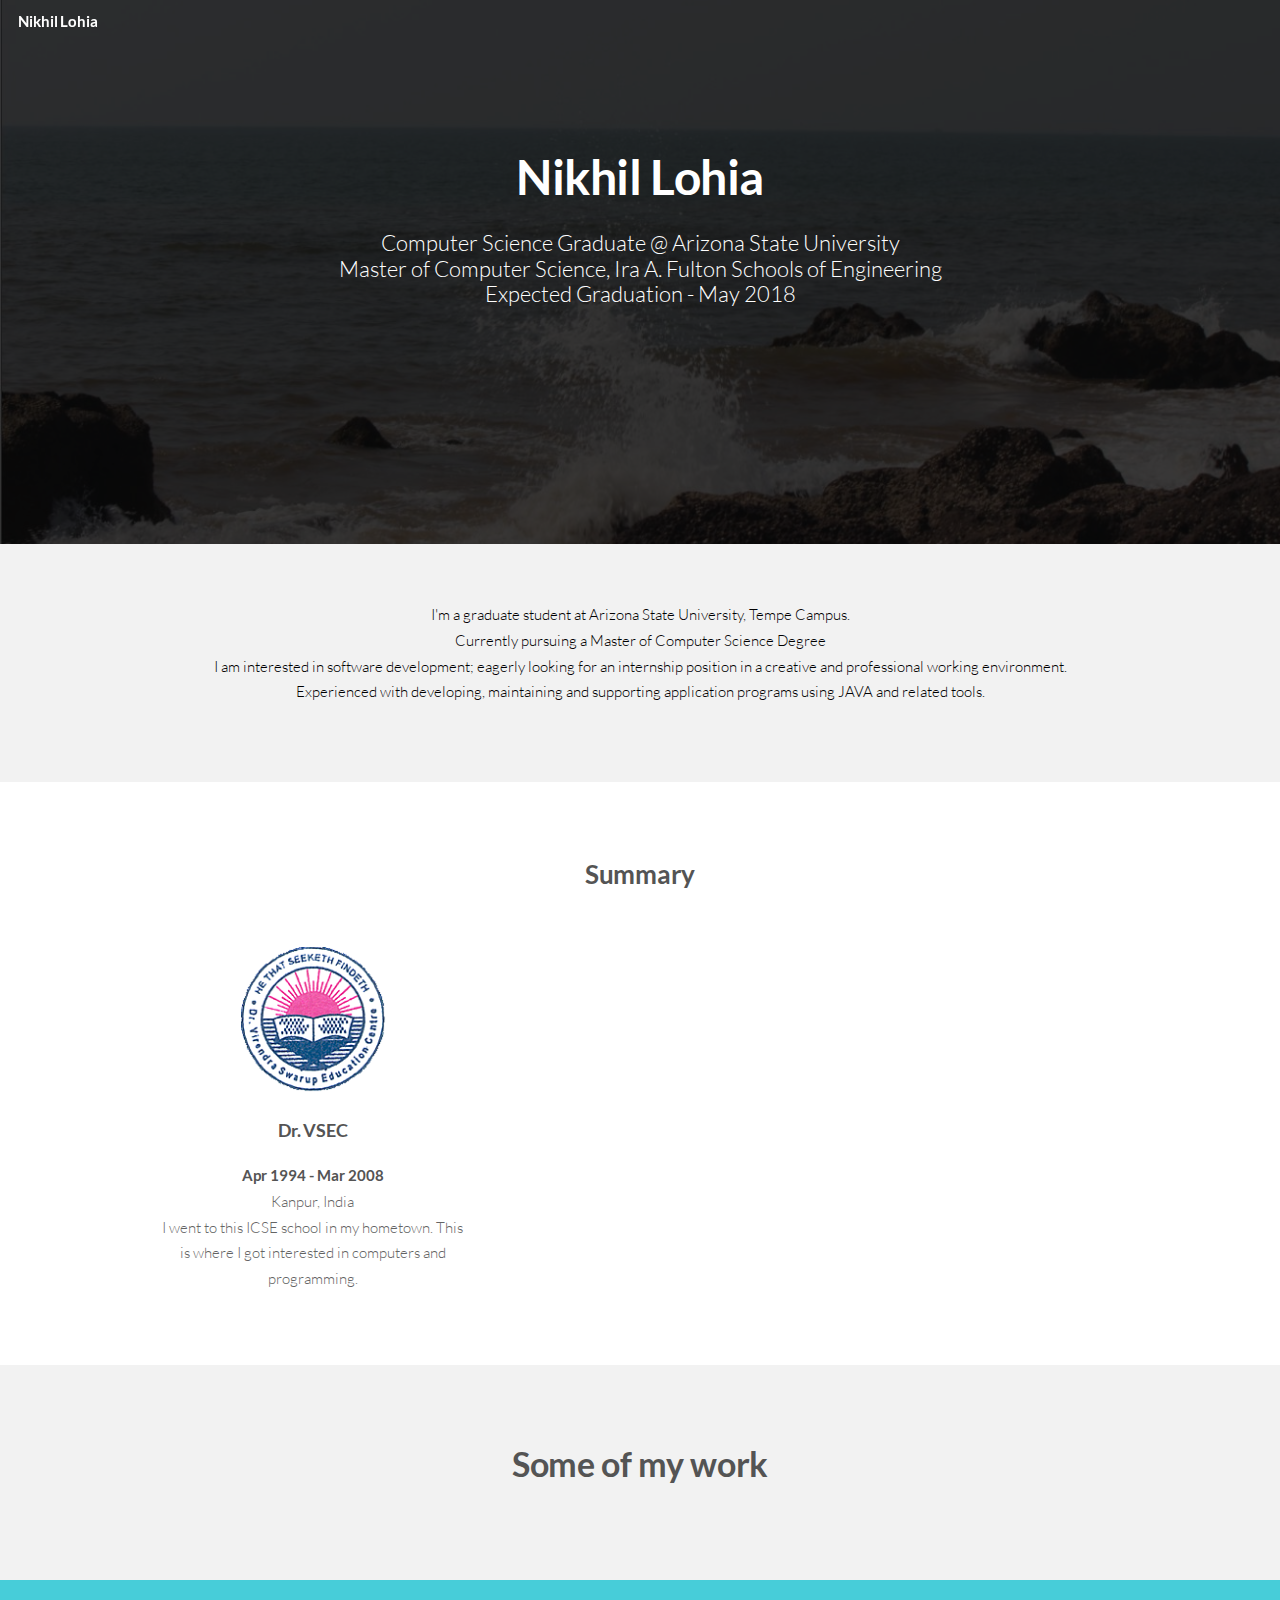
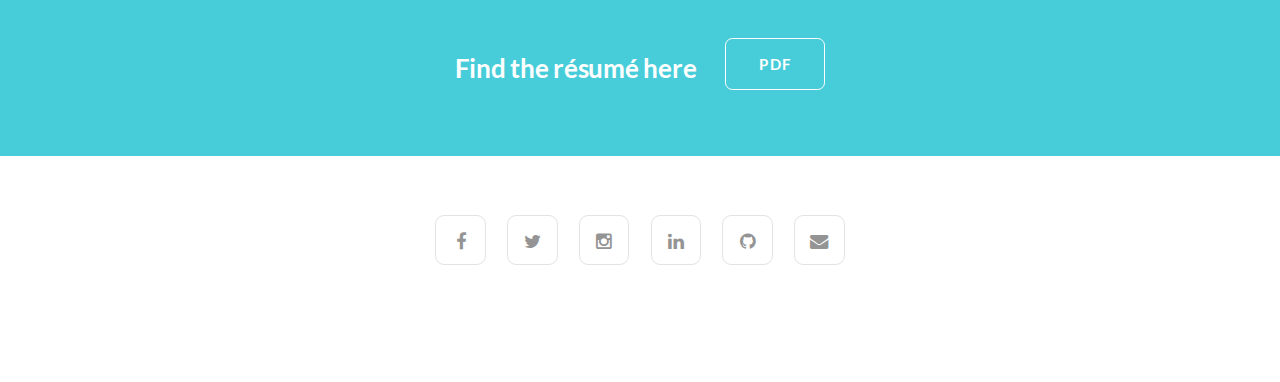
==== index.html @ b3026410 "Removed un-necessary panel and updated favicon" ====
<!DOCTYPE HTML>
<html>
	<head>
		<title>Nikhil Lohia</title>
		<link rel='shortcut icon' href='favicon.ico' type='image/x-icon'/ >
		<meta http-equiv="content-type" content="text/html; charset=utf-8" />
		<meta name="description" content="" />
		<meta name="keywords" content="" />
		<script src="js/queryloader2.min.js"> </script>
		<script type="text/javascript">
			window.addEventListener('DOMContentLoaded', function() {
				new QueryLoader2(document.querySelector("body"), {
					barColor: "#efefef",
					backgroundColor: "#111",
					percentage: true,
					barHeight: 1,
					minimumTime: 200,
					fadeOutTime: 1000
				});
			});
		</script>
		<!--[if lte IE 8]><script src="css/ie/html5shiv.js"></script><![endif]-->
		<script src="js/jquery.min.js"></script>
		<script src="js/jquery.dropotron.min.js"></script>
		<script src="js/jquery.scrollgress.min.js"></script>
		<script src="js/jquery.scrolly.min.js"></script>
		<script src="js/jquery.slidertron.min.js"></script>
		<script src="js/skel.min.js"></script>
		<script src="js/skel-layers.min.js"></script>
		<script src="js/init.js"></script>
		<noscript>
			<link rel="stylesheet" href="css/skel.css" />
			<link rel="stylesheet" href="css/style.css" />
			<link rel="stylesheet" href="css/style-xlarge.css" />
		</noscript>
		<!--[if lte IE 9]>
		<link rel="stylesheet" href="css/ie/v9.css" />
		<![endif]-->
		<!--[if lte IE 8]>
		<link rel="stylesheet" href="css/ie/v8.css" />
		<![endif]-->
	</head>
	<body class="landing">
		<!-- Header -->
		<header id="header" class="alt skel-layers-fixed">
			<h1><a href="index.html">Nikhil Lohia<span></span></a></h1>
			<nav id="nav">
			</nav>
		</header>
		<!-- Banner -->
		<section id="banner">
			<div class="inner">
				<h2>Nikhil Lohia</h2>
				<p>Computer Science Graduate @ Arizona State University<br />
					Master of Computer Science, Ira A. Fulton Schools of Engineering<br />
					Expected Graduation - May 2018
				</p>
				<br>
				<br>
			</div>
		</section>
		<!-- One -->
		<section id="one" class="wrapper style1">
			<div class="container">
				<header class="major">
					<p style="color: black">I'm a graduate student at Arizona State University, Tempe Campus. <br />
						Currently pursuing a Master of Computer Science Degree<br />
						I am interested in software development; eagerly looking for an internship position in a creative and professional working environment.<br /> Experienced with developing, maintaining and supporting application programs using JAVA and related tools.
					</p>
					<br/>
				</header>
			</div>
			</div>
		</section>
		<!-- Two -->
		<section id="two" class="wrapper style2">
			<div class="container">
				<h2 align="center">Summary</h2>
				<br />
				<div class="row uniform">
					<div class="4u 6u$(2) 12u$(3)">
						<section>
							<a href="http://vsec.in/" target="_blank">
								<img class="workimg" src="images/vsec.gif"><br/>
								<h3 align="center">Dr. VSEC</h3>
							</a>
							<p align="center">
								<b>Apr 1994 - Mar 2008</b><br>Kanpur, India<br>
								<!-- <h5 align="center">Apr '99 - Mar '13</h5> -->
								I went to this ICSE school in my hometown. This is where I got interested in computers and programming.
							</p>
						</section>
					</div>
				</div>
			</div>
		</section>

		<!-- Three -->
		<section id="three" class="wrapper style1">
			<div class="container">
				<header class="major">
					<h2>Some of my work</h2>
					<p></p>
				</header>
				<div class="row">
				</div>
			</div>
		</section>
		<!-- CTA -->
		<section id="cta" class="wrapper style3">
			<h2>Find the résumé here</h2>
			<ul class="actions">
				<li><a href="Resume.pdf" class="button big">PDF</a></li>
			</ul>
		</section>
		<!-- Footer -->
		<footer id="footer">
			<ul class="icons">
				<li><a href="https://www.facebook.com/nikhil.lohia" target="_blank" class="icon fa-facebook"><span class="label">Twitter</span></a></li>
				<li><a href="https://twitter.com/nikoo28" class="icon fa-twitter" target="_blank"><span class="label">Facebook</span></a></li>
				<li><a href="http://instagram.com/nikoo28/" target="_blank" class="icon fa-instagram"><span class="label">Instagram</span></a></li>
				<li><a href="https://www.linkedin.com/in/nikoo28" class="icon fa-linkedin" target="_blank"><span class="label">LinkedIn</span></a></li>
				<li><a href="https://github.com/nikoo28" class="icon fa-github" target="_blank"><span class="label">GitHub</span></a></li>
				<li><a href="mailto:nikhil.lohia@asu.edu" class="icon fa-envelope" target="_blank"><span class="label">E-mail</span></a></li>
			</ul>
		</footer>
	</body>
</html>
---- css/skel.css ----
/* Resets (http://meyerweb.com/eric/tools/css/reset/ | v2.0 | 20110126 | License: none (public domain)) */

	html,body,div,span,applet,object,iframe,h1,h2,h3,h4,h5,h6,p,blockquote,pre,a,abbr,acronym,address,big,cite,code,del,dfn,em,img,ins,kbd,q,s,samp,small,strike,strong,sub,sup,tt,var,b,u,i,center,dl,dt,dd,ol,ul,li,fieldset,form,label,legend,table,caption,tbody,tfoot,thead,tr,th,td,article,aside,canvas,details,embed,figure,figcaption,footer,header,hgroup,menu,nav,output,ruby,section,summary,time,mark,audio,video{margin:0;padding:0;border:0;font-size:100%;font:inherit;vertical-align:baseline;}article,aside,details,figcaption,figure,footer,header,hgroup,menu,nav,section{display:block;}body{line-height:1;}ol,ul{list-style:none;}blockquote,q{quotes:none;}blockquote:before,blockquote:after,q:before,q:after{content:'';content:none;}table{border-collapse:collapse;border-spacing:0;}body{-webkit-text-size-adjust:none}

/* Box Model */

	*, *:before, *:after {
		-moz-box-sizing: border-box;
		-webkit-box-sizing: border-box;
		box-sizing: border-box;
	}

/* Container */

	.container {
		margin-left: auto;
		margin-right: auto;
		
		/* width: (containers) */
		width: 1200px;
	}

	/* Modifiers */

		/* 125% */
			.container.\31 25\25 {
				width: 100%;
				
				/* max-width: (containers * 1.25) */
				max-width: 1500px;

				/* min-width: (containers) */
				min-width: 1200px;
			}

		/* 75% */
			.container.\37 5\25 {
				
				/* width: (containers * 0.75) */
				width: 900px;

			}

		/* 50% */
			.container.\35 0\25 {
				
				/* width: (containers * 0.50) */
				width: 600px;

			}

		/* 25% */
			.container.\32 5\25 {
				
				/* width: (containers * 0.25) */
				width: 300px;

			}

/* Grid */

	.row {
		border-bottom: solid 1px transparent;
	}

	.row > * {
		float: left;
	}
	
	.row:after, .row:before {
		content: '';
		display: block;
		clear: both;
		height: 0;
	}
	
	.row.uniform > * > :first-child {
		margin-top: 0;
	}
	
	.row.uniform > * > :last-child {
		margin-bottom: 0;
	}

	/* Gutters */

		/* Normal */
		
			.row > * {
				/* padding: (gutters.horizontal) 0 0 (gutters.vertical) */
				padding: 0 0 0 2em;
			}

			.row {
				/* margin: -(gutters.horizontal) 0 -1px -(gutters.vertical) */
				margin: 0 0 -1px -2em;
			}
			
			.row.uniform > * {
				/* padding: (gutters.vertical) 0 0 (gutters.vertical) */
				padding: 2em 0 0 2em;
			}

			.row.uniform {
				/* margin: -(gutters.vertical) 0 -1px -(gutters.vertical) */
				margin: -2em 0 -1px -2em;
			}
			
		/* 200% */
		
			.row.\32 00\25 > * {
				/* padding: (gutters.horizontal) 0 0 (gutters.vertical) */
				padding: 0 0 0 4em;
			}

			.row.\32 00\25 {
				/* margin: -(gutters.horizontal) 0 -1px -(gutters.vertical) */
				margin: 0 0 -1px -4em;
			}

			.row.uniform.\32 00\25 > * {
				/* padding: (gutters.vertical) 0 0 (gutters.vertical) */
				padding: 4em 0 0 4em;
			}

			.row.uniform.\32 00\25 {
				/* margin: -(gutters.vertical) 0 -1px -(gutters.vertical) */
				margin: -4em 0 -1px -4em;
			}

		/* 150% */
		
			.row.\31 50\25 > * {
				/* padding: (gutters.horizontal) 0 0 (gutters.vertical) */
				padding: 0 0 0 1.5em;
			}

			.row.\31 50\25 {
				/* margin: -(gutters.horizontal) 0 -1px -(gutters.vertical) */
				margin: 0 0 -1px -1.5em;
			}

			.row.uniform.\31 50\25 > * {
				/* padding: (gutters.vertical) 0 0 (gutters.vertical) */
				padding: 1.5em 0 0 1.5em;
			}

			.row.uniform.\31 50\25 {
				/* margin: -(gutters.vertical) 0 -1px -(gutters.vertical) */
				margin: -1.5em 0 -1px -1.5em;
			}

		/* 50% */
		
			.row.\35 0\25 > * {
				/* padding: (gutters.horizontal) 0 0 (gutters.vertical) */
				padding: 0 0 0 1em;
			}

			.row.\35 0\25 {
				/* margin: -(gutters.horizontal) 0 -1px -(gutters.vertical) */
				margin: 0 0 -1px -1em;
			}

			.row.uniform.\35 0\25 > * {
				/* padding: (gutters.vertical) 0 0 (gutters.vertical) */
				padding: 1em 0 0 1em;
			}

			.row.uniform.\35 0\25 {
				/* margin: -(gutters.vertical) 0 -1px -(gutters.vertical) */
				margin: -1em 0 -1px -1em;
			}

		/* 25% */
		
			.row.\32 5\25 > * {
				/* padding: (gutters.horizontal) 0 0 (gutters.vertical) */
				padding: 0 0 0 0.5em;
			}

			.row.\32 5\25 {
				/* margin: -(gutters.horizontal) 0 -1px -(gutters.vertical) */
				margin: 0 0 -1px -0.5em;
			}

			.row.uniform.\32 5\25 > * {
				/* padding: (gutters.vertical) 0 0 (gutters.vertical) */
				padding: 0.5em 0 0 0.5em;
			}

			.row.uniform.\32 5\25 {
				/* margin: -(gutters.vertical) 0 -1px -(gutters.vertical) */
				margin: -0.5em 0 -1px -0.5em;
			}

		/* 0% */
		
			.row.\30 \25 > * {
				padding: 0;
			}

			.row.\30 \25 {
				margin: 0 0 -1px 0;
			}

	/* Cells */

		.\31 2u, .\31 2u\24, .\31 2u\28 1\29, .\31 2u\24\28 1\29 { width: 100%; clear: none; }
		.\31 1u, .\31 1u\24, .\31 1u\28 1\29, .\31 1u\24\28 1\29 { width: 91.6666666667%; clear: none; }
		.\31 0u, .\31 0u\24, .\31 0u\28 1\29, .\31 0u\24\28 1\29 { width: 83.3333333333%; clear: none; }
		.\39 u, .\39 u\24, .\39 u\28 1\29, .\39 u\24\28 1\29 { width: 75%; clear: none; }
		.\38 u, .\38 u\24, .\38 u\28 1\29, .\38 u\24\28 1\29 { width: 66.6666666667%; clear: none; }
		.\37 u, .\37 u\24, .\37 u\28 1\29, .\37 u\24\28 1\29 { width: 58.3333333333%; clear: none; }
		.\36 u, .\36 u\24, .\36 u\28 1\29, .\36 u\24\28 1\29 { width: 50%; clear: none; }
		.\35 u, .\35 u\24, .\35 u\28 1\29, .\35 u\24\28 1\29 { width: 41.6666666667%; clear: none; }
		.\34 u, .\34 u\24, .\34 u\28 1\29, .\34 u\24\28 1\29 { width: 33.3333333333%; clear: none; }
		.\33 u, .\33 u\24, .\33 u\28 1\29, .\33 u\24\28 1\29 { width: 25%; clear: none; }
		.\32 u, .\32 u\24, .\32 u\28 1\29, .\32 u\24\28 1\29 { width: 16.6666666667%; clear: none; }
		.\31 u, .\31 u\24, .\31 u\28 1\29, .\31 u\24\28 1\29 { width: 8.3333333333%; clear: none; }

		.\31 2u\24 + *, .\31 2u\24\28 1\29 + *,
		.\31 1u\24 + *, .\31 1u\24\28 1\29 + *,
		.\31 0u\24 + *, .\31 0u\24\28 1\29 + *,
		.\39 u\24 + *, .\39 u\24\28 1\29 + *,
		.\38 u\24 + *, .\38 u\24\28 1\29 + *,
		.\37 u\24 + *, .\37 u\24\28 1\29 + *,
		.\36 u\24 + *, .\36 u\24\28 1\29 + *,
		.\35 u\24 + *, .\35 u\24\28 1\29 + *,
		.\34 u\24 + *, .\34 u\24\28 1\29 + *,
		.\33 u\24 + *, .\33 u\24\28 1\29 + *,
		.\32 u\24 + *, .\32 u\24\28 1\29 + *,
		.\31 u\24  + *,  .\31 u\24\28 1\29 + * {
			clear: left;
		}
			
		.\-11u { margin-left: 91.6666666667% }
		.\-10u { margin-left: 83.3333333333% }
		.\-9u { margin-left: 75% }
		.\-8u { margin-left: 66.6666666667% }
		.\-7u { margin-left: 58.3333333333% }
		.\-6u { margin-left: 50% }
		.\-5u { margin-left: 41.6666666667% }
		.\-4u { margin-left: 33.3333333333% }
		.\-3u { margin-left: 25% }
		.\-2u { margin-left: 16.6666666667% }
		.\-1u { margin-left: 8.3333333333% }
---- css/style.css ----
@import url(font-awesome.min.css);
@import url(css.css);

/*
	Drift by Pixelarity
	pixelarity.com @pixelarity
	License: pixelarity.com/license
*/
	.workimg
	{
		height: 10em;
		width: 10em;
		float: top;
		text-align:center;
    	display:block;
    	margin-left: auto;
    	margin-right: auto;

	}
/* Basic */

	body {
		background: #fff;
	}

		body.is-loading * {
			-moz-animation: none !important;
			-webkit-animation: none !important;
			-o-animation: none !important;
			-ms-animation: none !important;
			animation: none !important;
			-moz-transition: none !important;
			-webkit-transition: none !important;
			-o-transition: none !important;
			-ms-transition: none !important;
			transition: none !important;
		}

	body, input, select, textarea {
		color: #646464;
		font-family: "Lato", Helvetica, sans-serif;
		font-size: 15pt;
		font-weight: 300;
		line-height: 1.75em;
	}

	a {
		-moz-transition: color 0.2s ease-in-out, border-color 0.2s ease-in-out;
		-webkit-transition: color 0.2s ease-in-out, border-color 0.2s ease-in-out;
		-o-transition: color 0.2s ease-in-out, border-color 0.2s ease-in-out;
		-ms-transition: color 0.2s ease-in-out, border-color 0.2s ease-in-out;
		transition: color 0.2s ease-in-out, border-color 0.2s ease-in-out;
		color: #47cdd9;
		text-decoration: none;
		border-bottom: dotted 1px;
	}

		a:hover {
			text-decoration: none;
			color: #47cdd9 !important;
			border-bottom-color: transparent;
		}

	strong, b {
		color: #545454;
		font-weight: 700;
	}

	em, i {
		font-style: italic;
	}

	p {
		margin: 0 0 2em 0;
	}

	h1, h2, h3, h4, h5, h6 {
		color: #545454;
		font-weight: 700;
		line-height: 1em;
		margin: 0 0 1em 0;
		letter-spacing: -0.01em;
	}

		h1 a, h2 a, h3 a, h4 a, h5 a, h6 a {
			color: inherit;
			text-decoration: none;
		}

	h2 {
		font-size: 1.75em;
		line-height: 1.5em;
	}

	h3 {
		font-size: 1.25em;
		line-height: 1.5em;
	}

	h4 {
		font-size: 1.1em;
		line-height: 1.5em;
	}

	h5 {
		font-size: 0.9em;
		line-height: 1.5em;
	}

	h6 {
		font-size: 0.7em;
		line-height: 1.5em;
	}

	sub {
		font-size: 0.8em;
		position: relative;
		top: 0.5em;
	}

	sup {
		font-size: 0.8em;
		position: relative;
		top: -0.5em;
	}

	hr {
		border: 0;
		border-bottom: solid 1px rgba(144, 144, 144, 0.25);
		margin: 2em 0;
	}

		hr.major {
			margin: 3em 0;
		}

	blockquote {
		border-left: solid 4px rgba(144, 144, 144, 0.25);
		font-style: italic;
		margin: 0 0 2em 0;
		padding: 0.5em 0 0.5em 2em;
	}

	code {
		background: rgba(144, 144, 144, 0.075);
		border-radius: 0.5em;
		border: solid 1px rgba(144, 144, 144, 0.25);
		font-family: "Courier New", monospace;
		font-size: 0.9em;
		margin: 0 0.25em;
		padding: 0.25em 0.65em;
	}

	pre {
		-webkit-overflow-scrolling: touch;
		font-family: "Courier New", monospace;
		font-size: 0.9em;
		margin: 0 0 2em 0;
	}

		pre code {
			display: block;
			line-height: 1.75em;
			padding: 1em 1.5em;
			overflow-x: auto;
		}

	.align-left {
		text-align: left;
	}

	.align-center {
		text-align: center;
	}

	.align-right {
		text-align: right;
	}

/* Section/Article */

	section.special, article.special {
		text-align: center;
	}

	header p {
		color: #949494;
		position: relative;
		margin: 0 0 1.5em 0;
	}

	header h2 + p {
		font-size: 1.25em;
		margin-top: -1em;
		line-height: 1.75em;
	}

	header h3 + p {
		font-size: 1.1em;
		margin-top: -0.85em;
		line-height: 1.5em;
	}

	header h4 + p,
	header h5 + p,
	header h6 + p {
		font-size: 0.9em;
		margin-top: -0.75em;
		line-height: 1.5em;
	}

	header.major {
		text-align: center;
	}

		header.major h2 {
			font-size: 2.35em;
		}

		header.major p {
			margin: -1em 0 3.5em 0;
		}

/* Form */

	form {
		margin: 0 0 2em 0;
	}

	label {
		color: #545454;
		display: block;
		font-size: 0.9em;
		font-weight: 700;
		margin: 0 0 1em 0;
	}

	input[type="text"],
	input[type="password"],
	input[type="email"],
	select,
	textarea {
		-moz-appearance: none;
		-webkit-appearance: none;
		-o-appearance: none;
		-ms-appearance: none;
		appearance: none;
		background: rgba(144, 144, 144, 0.075);
		border-radius: 0.5em;
		border: none;
		border: solid 1px rgba(144, 144, 144, 0.25);
		color: inherit;
		display: block;
		outline: 0;
		padding: 0 1em;
		text-decoration: none;
		width: 100%;
	}

		input[type="text"]:invalid,
		input[type="password"]:invalid,
		input[type="email"]:invalid,
		select:invalid,
		textarea:invalid {
			box-shadow: none;
		}

		input[type="text"]:focus,
		input[type="password"]:focus,
		input[type="email"]:focus,
		select:focus,
		textarea:focus {
			border-color: #47cdd9;
			box-shadow: 0 0 0 1px #47cdd9;
		}

	.select-wrapper {
		text-decoration: none;
		display: block;
		position: relative;
	}

		.select-wrapper:before {
			-moz-osx-font-smoothing: grayscale;
			-webkit-font-smoothing: antialiased;
			font-family: FontAwesome;
			font-style: normal;
			font-weight: normal;
			text-transform: none !important;
		}

		.select-wrapper:before {
			content: '\f078';
			color: rgba(144, 144, 144, 0.25);
			display: block;
			height: 2.75em;
			line-height: 2.75em;
			pointer-events: none;
			position: absolute;
			right: 0;
			text-align: center;
			top: 0;
			width: 2.75em;
		}

		.select-wrapper select::-ms-expand {
			display: none;
		}

	input[type="text"],
	input[type="password"],
	input[type="email"],
	select {
		height: 2.75em;
	}

	textarea {
		padding: 0.75em 1em;
	}

	input[type="checkbox"],
	input[type="radio"] {
		-moz-appearance: none;
		-webkit-appearance: none;
		-o-appearance: none;
		-ms-appearance: none;
		appearance: none;
		display: block;
		float: left;
		margin-right: -2em;
		opacity: 0;
		width: 1em;
		z-index: -1;
	}

		input[type="checkbox"] + label,
		input[type="radio"] + label {
			text-decoration: none;
			color: #646464;
			cursor: pointer;
			display: inline-block;
			font-size: 1em;
			font-weight: 300;
			padding-left: 2.4em;
			padding-right: 0.75em;
			position: relative;
		}

			input[type="checkbox"] + label:before,
			input[type="radio"] + label:before {
				-moz-osx-font-smoothing: grayscale;
				-webkit-font-smoothing: antialiased;
				font-family: FontAwesome;
				font-style: normal;
				font-weight: normal;
				text-transform: none !important;
			}

			input[type="checkbox"] + label:before,
			input[type="radio"] + label:before {
				background: rgba(144, 144, 144, 0.075);
				border-radius: 0.5em;
				border: solid 1px rgba(144, 144, 144, 0.25);
				content: '';
				display: inline-block;
				height: 1.65em;
				left: 0;
				line-height: 1.58125em;
				position: absolute;
				text-align: center;
				top: 0;
				width: 1.65em;
			}

		input[type="checkbox"]:checked + label:before,
		input[type="radio"]:checked + label:before {
			background: #494d53;
			border-color: #494d53;
			color: #ffffff;
			content: '\f00c';
		}

		input[type="checkbox"]:focus + label:before,
		input[type="radio"]:focus + label:before {
			border-color: #47cdd9;
			box-shadow: 0 0 0 1px #47cdd9;
		}

	input[type="checkbox"] + label:before {
		border-radius: 0.5em;
	}

	input[type="radio"] + label:before {
		border-radius: 100%;
	}

	::-webkit-input-placeholder {
		color: #949494 !important;
		opacity: 1.0;
	}

	:-moz-placeholder {
		color: #949494 !important;
		opacity: 1.0;
	}

	::-moz-placeholder {
		color: #949494 !important;
		opacity: 1.0;
	}

	:-ms-input-placeholder {
		color: #949494 !important;
		opacity: 1.0;
	}

	.formerize-placeholder {
		color: #949494 !important;
		opacity: 1.0;
	}

/* Box */

	.box {
		border-radius: 0.5em;
		border: solid 1px rgba(144, 144, 144, 0.25);
		margin-bottom: 2em;
		padding: 2em;
	}

		.box > :last-child,
		.box > :last-child > :last-child,
		.box > :last-child > :last-child > :last-child {
			margin-bottom: 0;
		}

		.box.alt {
			border: 0;
			border-radius: 0;
			padding: 0;
		}

		.box.post {
			margin-left: auto;
			margin-right: auto;
			text-align: center;
		}

			.box.post .image:first-child {
				border-bottom-left-radius: 0;
				border-bottom-right-radius: 0;
				margin: -2em 0 2em -2em;
				width: calc(100% + 4em);
			}

				.box.post .image:first-child img {
					border-bottom-left-radius: 0;
					border-bottom-right-radius: 0;
				}

/* Icon */

	.icon {
		text-decoration: none;
		border-bottom: none;
		position: relative;
	}

		.icon:before {
			-moz-osx-font-smoothing: grayscale;
			-webkit-font-smoothing: antialiased;
			font-family: FontAwesome;
			font-style: normal;
			font-weight: normal;
			text-transform: none !important;
		}

		.icon > .label {
			display: none;
		}

/* Image */

	.image {
		border-radius: 0.5em;
		border: 0;
		display: inline-block;
		position: relative;
	}

		.image img {
			position: relative;
			border-radius: 0.5em;
			display: block;
		}

		.image.left {
			float: left;
			padding: 0 1.5em 1em 0;
			top: 0.25em;
		}

		.image.right {
			float: right;
			padding: 0 0 1em 1.5em;
			top: 0.25em;
		}

		.image.left, .image.right {
			max-width: 40%;
		}

			.image.left img, .image.right img {
				width: 100%;
			}

		.image.fit {
			display: block;
			margin: 0 0 2em 0;
			width: 100%;
		}

			.image.fit img {
				display: block;
				width: 100%;
				height: 10em;
			}

/* List */

	ol {
		list-style: decimal;
		margin: 0 0 2em 0;
		padding-left: 1.25em;
	}

		ol li {
			padding-left: 0.25em;
		}

	ul {
		list-style: disc;
		margin: 0 0 2em 0;
		padding-left: 1em;
	}

		ul li {
			padding-left: 0.5em;
		}

		ul.alt {
			list-style: none;
			padding-left: 0;
		}

			ul.alt li {
				border-top: solid 1px rgba(144, 144, 144, 0.25);
				padding: 0.5em 0;
			}

				ul.alt li:first-child {
					border-top: 0;
					padding-top: 0;
				}

		ul.icons {
			cursor: default;
			list-style: none;
			padding-left: 0;
		}

			ul.icons li {
				display: inline-block;
				padding: 0 1.25em 0 0;
			}

				ul.icons li:last-child {
					padding-right: 0 !important;
				}

				ul.icons li .icon {
					border-radius: 0.5em;
					border: solid 1px rgba(144, 144, 144, 0.25);
					color: #949494 !important;
					display: inline-block;
					font-size: 1.25em;
					height: 2.75em;
					line-height: 2.75em;
					text-align: center;
					width: 2.75em;
				}

				ul.icons li a.icon {
					-moz-transition: background-color 0.2s ease-in-out, color 0.2s ease-in-out;
					-webkit-transition: background-color 0.2s ease-in-out, color 0.2s ease-in-out;
					-o-transition: background-color 0.2s ease-in-out, color 0.2s ease-in-out;
					-ms-transition: background-color 0.2s ease-in-out, color 0.2s ease-in-out;
					transition: background-color 0.2s ease-in-out, color 0.2s ease-in-out;
				}

					ul.icons li a.icon:hover {
						background-color: rgba(144, 144, 144, 0.075);
					}

					ul.icons li a.icon:active {
						background-color: rgba(144, 144, 144, 0.2);
					}

		ul.actions {
			cursor: default;
			list-style: none;
			padding-left: 0;
		}

			ul.actions li {
				display: inline-block;
				padding: 0 1em 0 0;
				vertical-align: middle;
			}

				ul.actions li:last-child {
					padding-right: 0;
				}

			ul.actions.small li {
				padding: 0 0.5em 0 0;
			}

			ul.actions.vertical li {
				display: block;
				padding: 1em 0 0 0;
			}

				ul.actions.vertical li:first-child {
					padding-top: 0;
				}

				ul.actions.vertical li > * {
					margin-bottom: 0;
				}

			ul.actions.vertical.small li {
				padding: 0.5em 0 0 0;
			}

				ul.actions.vertical.small li:first-child {
					padding-top: 0;
				}

			ul.actions.fit {
				display: table;
				margin-left: -1em;
				padding: 0;
				table-layout: fixed;
				width: calc(100% + 1em);
			}

				ul.actions.fit li {
					display: table-cell;
					padding: 0 0 0 1em;
				}

					ul.actions.fit li > * {
						margin-bottom: 0;
					}

				ul.actions.fit.small {
					margin-left: -0.5em;
					width: calc(100% + 0.5em);
				}

					ul.actions.fit.small li {
						padding: 0 0 0 0.5em;
					}

		ul.menu {
			line-height: 1em;
			list-style: none;
			padding: 0;
		}

			ul.menu li {
				border-left: solid 1px rgba(144, 144, 144, 0.25);
				display: inline-block;
				margin-left: 1em;
				padding-left: 1em;
			}

				ul.menu li:first-child {
					border-left: 0;
					margin-left: 0;
					padding-left: 0;
				}

	dl {
		margin: 0 0 2em 0;
	}

/* Table */

	.table-wrapper {
		-webkit-overflow-scrolling: touch;
		overflow-x: auto;
	}

	table {
		margin: 0 0 2em 0;
		width: 100%;
	}

		table tbody tr {
			border: solid 1px rgba(144, 144, 144, 0.25);
			border-left: 0;
			border-right: 0;
		}

			table tbody tr:nth-child(2n + 1) {
				background-color: rgba(144, 144, 144, 0.075);
			}

		table td {
			padding: 0.75em 0.75em;
		}

		table th {
			color: #545454;
			font-size: 0.9em;
			font-weight: 700;
			padding: 0 0.75em 0.75em 0.75em;
			text-align: left;
		}

		table thead {
			border-bottom: solid 2px rgba(144, 144, 144, 0.25);
		}

		table tfoot {
			border-top: solid 2px rgba(144, 144, 144, 0.25);
		}

		table.alt {
			border-collapse: separate;
		}

			table.alt tbody tr td {
				border: solid 1px rgba(144, 144, 144, 0.25);
				border-left-width: 0;
				border-top-width: 0;
			}

				table.alt tbody tr td:first-child {
					border-left-width: 1px;
				}

			table.alt tbody tr:first-child td {
				border-top-width: 1px;
			}

			table.alt thead {
				border-bottom: 0;
			}

			table.alt tfoot {
				border-top: 0;
			}

/* Button */

	input[type="submit"],
	input[type="reset"],
	input[type="button"],
	.button {
		-moz-appearance: none;
		-webkit-appearance: none;
		-o-appearance: none;
		-ms-appearance: none;
		appearance: none;
		-moz-transition: background-color 0.2s ease-in-out, color 0.2s ease-in-out;
		-webkit-transition: background-color 0.2s ease-in-out, color 0.2s ease-in-out;
		-o-transition: background-color 0.2s ease-in-out, color 0.2s ease-in-out;
		-ms-transition: background-color 0.2s ease-in-out, color 0.2s ease-in-out;
		transition: background-color 0.2s ease-in-out, color 0.2s ease-in-out;
		background-color: transparent;
		border-radius: 0.5em;
		border: solid 1px rgba(144, 144, 144, 0.25) !important;
		color: #545454 !important;
		cursor: pointer;
		display: inline-block;
		font-size: 0.8em;
		font-weight: 700;
		height: 3.5em;
		letter-spacing: 0.1em;
		line-height: 3.5em;
		overflow: hidden;
		padding: 0 2em;
		text-align: center;
		text-decoration: none;
		text-overflow: ellipsis;
		text-transform: uppercase;
		white-space: nowrap;
	}

		input[type="submit"]:hover,
		input[type="reset"]:hover,
		input[type="button"]:hover,
		.button:hover {
			background-color: rgba(144, 144, 144, 0.075);
			color: #545454 !important;
		}

		input[type="submit"]:active,
		input[type="reset"]:active,
		input[type="button"]:active,
		.button:active {
			background-color: rgba(144, 144, 144, 0.2);
		}

		input[type="submit"].icon,
		input[type="reset"].icon,
		input[type="button"].icon,
		.button.icon {
			padding-left: 1.35em;
		}

			input[type="submit"].icon:before,
			input[type="reset"].icon:before,
			input[type="button"].icon:before,
			.button.icon:before {
				margin-right: 0.5em;
			}

		input[type="submit"].fit,
		input[type="reset"].fit,
		input[type="button"].fit,
		.button.fit {
			display: block;
			margin: 0 0 1em 0;
			width: 100%;
		}

		input[type="submit"].small,
		input[type="reset"].small,
		input[type="button"].small,
		.button.small {
			font-size: 0.8em;
		}

		input[type="submit"].big,
		input[type="reset"].big,
		input[type="button"].big,
		.button.big {
			font-size: 1em;
			height: 3.5em;
			line-height: 3.5em;
			padding: 0 2.25em;
		}

		input[type="submit"].special,
		input[type="reset"].special,
		input[type="button"].special,
		.button.special {
			background-color: #47cdd9;
			color: #ffffff !important;
		}

			input[type="submit"].special:hover,
			input[type="reset"].special:hover,
			input[type="button"].special:hover,
			.button.special:hover {
				background-color: #5cd3dd;
			}

			input[type="submit"].special:active,
			input[type="reset"].special:active,
			input[type="button"].special:active,
			.button.special:active {
				background-color: #32c7d5;
			}

		input[type="submit"].disabled, input[type="submit"]:disabled,
		input[type="reset"].disabled,
		input[type="reset"]:disabled,
		input[type="button"].disabled,
		input[type="button"]:disabled,
		.button.disabled,
		.button:disabled {
			background-color: #646464 !important;
			box-shadow: inset 0 -0.15em 0 0 rgba(0, 0, 0, 0.15);
			color: #fff !important;
			cursor: default;
			opacity: 0.25;
		}

/* Feature */

	.feature {
		text-decoration: none;
		padding-left: 6.5em;
		position: relative;
		text-align: left;
	}

		.feature:before {
			-moz-osx-font-smoothing: grayscale;
			-webkit-font-smoothing: antialiased;
			font-family: FontAwesome;
			font-style: normal;
			font-weight: normal;
			text-transform: none !important;
		}

		.feature:before {
			border-radius: 0.5em;
			border: solid 1px rgba(144, 144, 144, 0.25);
			color: #47cdd9;
			display: inline-block;
			font-size: 2.25em;
			height: 2em;
			left: 0;
			line-height: 2em;
			position: absolute;
			text-align: center;
			top: 0;
			width: 2em;
		}

		.feature h3 {
			margin: 0 0 0.7em 0;
		}

/* Slider */

	.slider {
		position: relative;
	}

		.slider .viewer {
			position: relative;
			border-radius: 0.5em;
			border: solid 1.5em #fff;
			height: 20em;
			margin: 0 auto;
			overflow: hidden;
			width: 80%;
		}

		.slider .slide img {
			border-radius: 0.375em;
			display: block;
			width: 100%;
		}

		.slider .nav-next,
		.slider .nav-previous {
			text-decoration: none;
			background: #fff;
			border-radius: 100%;
			color: #ddd;
			cursor: pointer;
			display: block;
			font-size: 3em;
			height: 1.25em;
			line-height: 1.15em;
			margin-top: -0.5em;
			position: absolute;
			text-align: center;
			top: 50%;
			width: 1.25em;
		}

			.slider .nav-next:before,
			.slider .nav-previous:before {
				-moz-osx-font-smoothing: grayscale;
				-webkit-font-smoothing: antialiased;
				font-family: FontAwesome;
				font-style: normal;
				font-weight: normal;
				text-transform: none !important;
			}

			.slider .nav-next:before,
			.slider .nav-previous:before {
				position: relative;
			}

		.slider .nav-next {
			right: 0;
		}

			.slider .nav-next:before {
				content: '\f105';
				right: -0.05em;
			}

		.slider .nav-previous {
			left: 0;
		}

			.slider .nav-previous:before {
				content: '\f104';
				left: -0.05em;
			}

/* Wrapper */

	.wrapper {
		padding: 5em 0 3em 0;
	}

		.wrapper.style1 {
			background: #f2f2f2;
		}

			.wrapper.style1 .box {
				background: #ffffff;
				border: 0;
			}

		.wrapper.style2 {
			background: #ffffff;
		}

		.wrapper.style3 {
			background: #47cdd9;
			color: #d1f2f5;
		}

			.wrapper.style3 h1, .wrapper.style3 h2, .wrapper.style3 h3, .wrapper.style3 h4, .wrapper.style3 h5, .wrapper.style3 h6 {
				color: #ffffff;
			}

			.wrapper.style3 header p {
				color: #b5ebef;
			}

			.wrapper.style3 .button {
				border-color: white !important;
				color: #ffffff !important;
			}

				.wrapper.style3 .button:hover {
					background-color: rgba(255, 255, 255, 0.075);
				}

				.wrapper.style3 .button:active {
					background-color: rgba(255, 255, 255, 0.2);
				}

/* Header */

	#skel-layers-wrapper {
		padding-top: 3em;
	}

	body.landing #skel-layers-wrapper {
		padding-top: 0;
	}
	@-moz-keyframes reveal-header { 0% { top: -5em; } 100% { top: 0; } }
	@-webkit-keyframes reveal-header { 0% { top: -5em; } 100% { top: 0; } }
	@-o-keyframes reveal-header { 0% { top: -5em; } 100% { top: 0; } }
	@-ms-keyframes reveal-header { 0% { top: -5em; } 100% { top: 0; } }
	@keyframes reveal-header { 0% { top: -5em; } 100% { top: 0; } }

	#header {
		background-color: #fff;
		box-shadow: 0 1px 2px 0 rgba(0, 0, 0, 0.05);
		color: inherit;
		cursor: default;
		height: 3em;
		left: 0;
		line-height: 3em;
		position: fixed;
		top: 0;
		width: 100%;
		z-index: 10000;
	}

		#header.reveal {
			-moz-animation: reveal-header 0.5s;
			-webkit-animation: reveal-header 0.5s;
			-o-animation: reveal-header 0.5s;
			-ms-animation: reveal-header 0.5s;
			animation: reveal-header 0.5s;
		}

		#header.alt {
			-moz-animation: none;
			-webkit-animation: none;
			-o-animation: none;
			-ms-animation: none;
			animation: none;
			background-color: transparent;
			box-shadow: none;
			color: #fff;
		}

		#header h1 {
			color: inherit;
			font-size: 1em;
			height: inherit;
			left: 1.25em;
			line-height: inherit;
			margin: 0;
			padding: 0;
			position: absolute;
			top: 0;
		}

			#header h1 span {
				font-weight: 300;
			}

			#header h1 a {
				border: 0;
			}

		#header nav {
			height: inherit;
			line-height: inherit;
			position: absolute;
			right: 1.5em;
			top: 0;
			vertical-align: middle;
		}

			#header nav > ul {
				list-style: none;
				margin: 0;
				padding-left: 0;
			}

				#header nav > ul > li {
					border-radius: 0.5em;
					display: inline-block;
					margin-left: 2em;
					padding-left: 0;
				}

					#header nav > ul > li a {
						border: 0;
						color: inherit;
						display: inline-block;
						text-decoration: none;
					}

						#header nav > ul > li a.icon:before {
							margin-right: 0.5em;
						}

					#header nav > ul > li:first-child {
						margin-left: 0;
					}

					#header nav > ul > li .button {
						height: 2.25em;
						line-height: 2.25em;
						margin-bottom: 0;
						padding: 0 1em;
						position: relative;
						top: -0.075em;
						vertical-align: middle;
					}

					#header nav > ul > li > ul {
						display: none;
					}

		#header .container {
			position: relative;
		}

			#header .container h1 {
				left: 0;
			}

			#header .container nav {
				right: 0;
			}

	.dropotron {
		background: #fff;
		border-radius: 0.5em;
		box-shadow: 0 0 3px 1px rgba(0, 0, 0, 0.05);
		list-style: none;
		margin-top: -0.75em;
		min-width: 10em;
		padding: 0.75em 0;
	}

		.dropotron li {
			padding: 0;
		}

			.dropotron li a {
				-moz-transition: none !important;
				-webkit-transition: none !important;
				-o-transition: none !important;
				-ms-transition: none !important;
				transition: none !important;
				border: 0;
				box-shadow: inset 0 1px 0 0 rgba(144, 144, 144, 0.2);
				color: inherit;
				display: block;
				line-height: 2.25em;
				padding: 0 1em;
			}

			.dropotron li:first-child > a {
				box-shadow: none;
			}

			.dropotron li.active > a, .dropotron li:hover > a {
				background: #47cdd9;
				color: #ffffff !important;
			}

		.dropotron.level-0 {
			font-size: 0.9em;
			margin-top: 1em;
		}

			.dropotron.level-0:before {
				-moz-transform: rotate(45deg);
				-webkit-transform: rotate(45deg);
				-o-transform: rotate(45deg);
				-ms-transform: rotate(45deg);
				transform: rotate(45deg);
				background: #fff;
				content: '';
				display: block;
				height: 0.75em;
				position: absolute;
				right: 1.5em;
				top: -0.375em;
				width: 0.75em;
				box-shadow: inset 1px 1px 0 0 rgba(0, 0, 0, 0.075);
				box-shadow: -1px -1px 2px 0 rgba(0, 0, 0, 0.05);
			}

/* Banner */

	#banner {
		background-attachment: scroll,						fixed;
		background-color: #494d53;
		background-image: url("images/overlay.png"), url("../images/banner.jpg");
		background-position: top left,					center center;
		background-repeat: repeat,						no-repeat;
		background-size: auto,						cover;
		color: white;
		padding: 16em 0;
		position: relative;
		text-align: center;
	}

		#banner:after {
			-moz-transition: opacity 2s ease-in-out;
			-webkit-transition: opacity 2s ease-in-out;
			-o-transition: opacity 2s ease-in-out;
			-ms-transition: opacity 2s ease-in-out;
			transition: opacity 2s ease-in-out;
			background: black;
			content: '';
			height: 100%;
			left: 0;
			opacity: 0.7;
			position: absolute;
			top: 0;
			width: 100%;
			z-index: 1;
		}

		#banner :last-child {
			margin-bottom: 0;
		}

		#banner h1, #banner h2, #banner h3, #banner h4, #banner h5, #banner h6 {
			color: #ffffff;
		}

		#banner .inner {
			position: relative;
			z-index: 2;
		}

		#banner .button {
			border-color: white !important;
			color: #ffffff !important;
		}

			#banner .button:hover {
				background-color: rgba(255, 255, 255, 0.075);
			}

			#banner .button:active {
				background-color: rgba(255, 255, 255, 0.2);
			}

		#banner h2 {
			font-size: 3.25em;
			line-height: 1.25em;
			margin: 0 0 0.5em 0;
			padding: 0;
		}

		#banner p {
			font-size: 1.5em;
			margin-bottom: 1.75em;
		}

	body.is-loading #banner:after {
		opacity: 1.0;
	}

/* One */

	#one {
		padding-bottom: 0;
	}

		#one .slider .viewer {
			border-bottom-left-radius: 0;
			border-bottom-right-radius: 0;
			border-bottom: 0;
		}

		#one .slider .slide img {
			border-bottom-left-radius: 0;
			border-bottom-right-radius: 0;
		}

/* Main */

	#main > .container {
		position: relative;
		background: #ffffff;
		border-radius: 0.5em;
		margin-bottom: 2em;
		padding: 3em;
	}

		#main > .container > :last-child,
		#main > .container > :last-child > :last-child,
		#main > .container > :last-child > :last-child > :last-child {
			margin-bottom: 0;
		}

/* CTA */

	#cta {
		padding: 4em 0;
		text-align: center;
		vertical-align: middle;
	}

		#cta h2 {
			display: inline-block;
			margin: 0 1em 0 0;
			vertical-align: middle;
		}

		#cta .actions {
			display: inline-block;
			margin: 0;
		}

/* Footer */

	#footer {
		color: #949494;
		padding: 4em 0;
		text-align: center;
	}

		#footer .icons {
			margin: 0 0 4em 0;
		}

		#footer .menu a {
			color: inherit;
		}

		#footer .copyright {
			font-size: 0.8em;
		}
---- css/style-xlarge.css ----
/*
	Drift by Pixelarity
	pixelarity.com @pixelarity
	License: pixelarity.com/license
*/

/* Basic */

	body, input, select, textarea {
		font-size: 12pt;
	}

/* Banner */

	#banner {
		padding: 12em 0;
	}
---- css/ie/v9.css ----
/*
	Drift by Pixelarity
	pixelarity.com @pixelarity
	License: pixelarity.com/license
*/

/* Banner */

	#banner:after {
		display: none;
	}
---- css/ie/v8.css ----
/*
	Drift by Pixelarity
	pixelarity.com @pixelarity
	License: pixelarity.com/license
*/

/* Border Fix */

	.image,
	.image > img,
	.box,
	.slider .viewer,
	.slider .nav-next,
	.slider .nav-previous,
	#main > .container {
		-ms-behavior: url("css/ie/PIE.htc");
	}

	code,
	table td,
	ul.icons li .icon,
	.feature:before,
	input[type="submit"],
	input[type="reset"],
	input[type="button"],
	.button,
	input[type="text"],
	input[type="password"],
	input[type="email"],
	select,
	textarea {
		border: solid 1px #ccc;
	}

/* Box */

	.box {
		position: relative;
	}

		.box.post .image:first-child {
			margin: 0 0 2em;
			width: 100%;
		}

/* Header */

	#header {
		border-bottom: solid 1px #ccc;
	}

		#header.alt {
			border-bottom: 0;
		}

	.dropotron {
		border: solid 1px #ccc;
	}

		.dropotron.level-0 {
			margin-top: -4px;
			border-top: 0;
		}

			.dropotron.level-0:before {
				display: none;
			}

/* Banner */

	#banner {
		background-image: url("../../images/banner.jpg");
		background-repeat: no-repeat;
		background-size: cover;
		-ms-behavior: url("css/ie/backgroundsize.min.htc");
	}
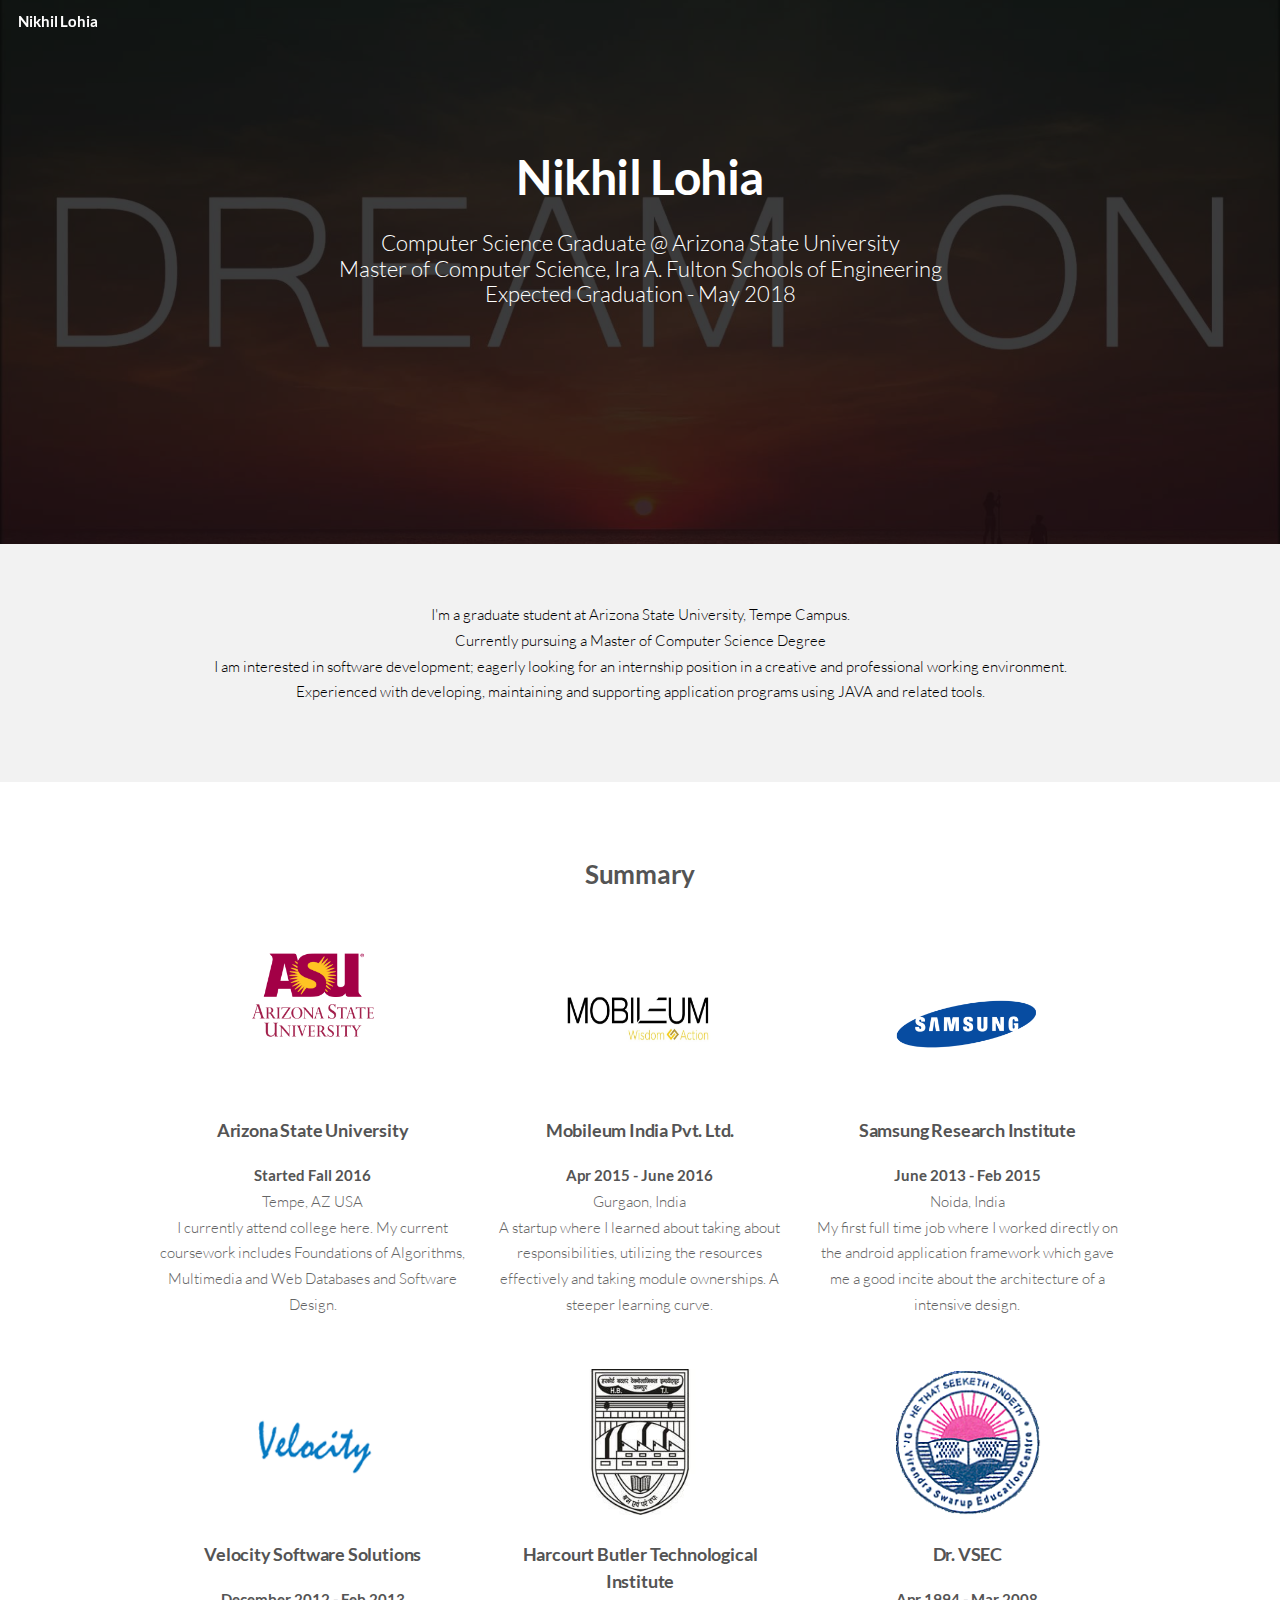
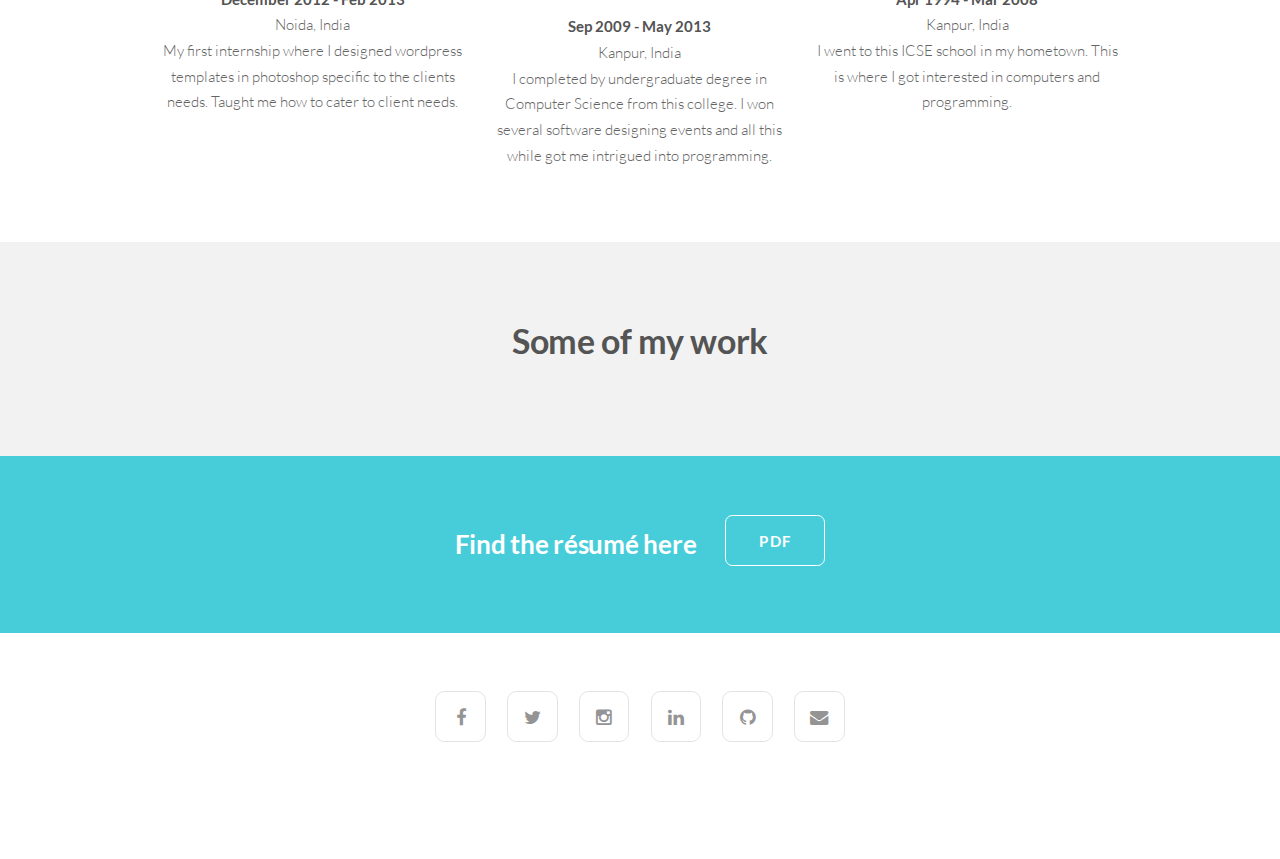
==== commit 8675c35b: "Added related work information" ====
--- a/index.html
+++ b/index.html
@@ -80,13 +80,72 @@
 				<div class="row uniform">
 					<div class="4u 6u$(2) 12u$(3)">
 						<section>
+							<a href="http://www.asu.edu/" target="_blank">
+								<img class="workimg" src="images/asu.png"><br/>
+								<h3 align="center">Arizona State University</h3>
+							</a>
+							<p align="center">
+								<b>Started Fall 2016</b><br>Tempe, AZ USA<br>
+								I currently attend college here. My current coursework includes Foundations of Algorithms, Multimedia and Web Databases and Software Design.
+							</p>
+						</section>
+					</div>
+					<div class="4u 6u$(2) 12u$(3)">
+						<section>
+							<a href="http://www.mobileum.com/" target="_blank">
+								<img class="workimg" src="images/mobileum.jpg"><br/>
+								<h3 align="center">Mobileum India Pvt. Ltd.</h3>
+							</a>
+							<p align="center">
+								<b>Apr 2015 - June 2016</b><br>Gurgaon, India<br>
+								A startup where I learned about taking about responsibilities, utilizing the resources effectively and taking module ownerships. A steeper learning curve.
+							</p>
+						</section>
+					</div>
+					<div class="4u 6u$(2) 12u$(3)">
+						<section>
+							<a href="http://www.samsung.com/" target="_blank">
+								<img class="workimg" src="images/samsung.png"><br/>
+								<h3 align="center">Samsung Research Institute</h3>
+							</a>
+							<p align="center">
+								<b>June 2013 - Feb 2015</b><br>Noida, India<br>
+								My first full time job where I worked directly on the android application framework which gave me a good incite about the architecture of a intensive design.
+							</p>
+						</section>
+					</div>
+					<div class="4u 6u$(2) 12u$(3)">
+						<section>
+							<a href="http://www.velsof.com/" target="_blank">
+								<img class="workimg" src="images/velsof.png"><br/>
+								<h3 align="center">Velocity Software Solutions</h3>
+							</a>
+							<p align="center">
+								<b>December 2012 - Feb 2013</b><br>Noida, India<br>
+								My first internship where I designed wordpress templates in photoshop specific to the clients needs. Taught me how to cater to client needs.
+							</p>
+						</section>
+					</div>
+					<div class="4u 6u$(2) 12u$(3)">
+						<section>
+							<a href="http://www.hbti.ac.in/" target="_blank">
+								<img class="workimg" src="images/hbti.jpg"><br/>
+								<h3 align="center">Harcourt Butler Technological Institute</h3>
+							</a>
+							<p align="center">
+								<b>Sep 2009 - May 2013</b><br>Kanpur, India<br>
+								I completed by undergraduate degree in Computer Science from this college. I won several software designing events and all this while got me intrigued into programming.
+							</p>
+						</section>
+					</div>
+					<div class="4u 6u$(2) 12u$(3)">
+						<section>
 							<a href="http://vsec.in/" target="_blank">
 								<img class="workimg" src="images/vsec.gif"><br/>
 								<h3 align="center">Dr. VSEC</h3>
 							</a>
 							<p align="center">
 								<b>Apr 1994 - Mar 2008</b><br>Kanpur, India<br>
-								<!-- <h5 align="center">Apr '99 - Mar '13</h5> -->
 								I went to this ICSE school in my hometown. This is where I got interested in computers and programming.
 							</p>
 						</section>
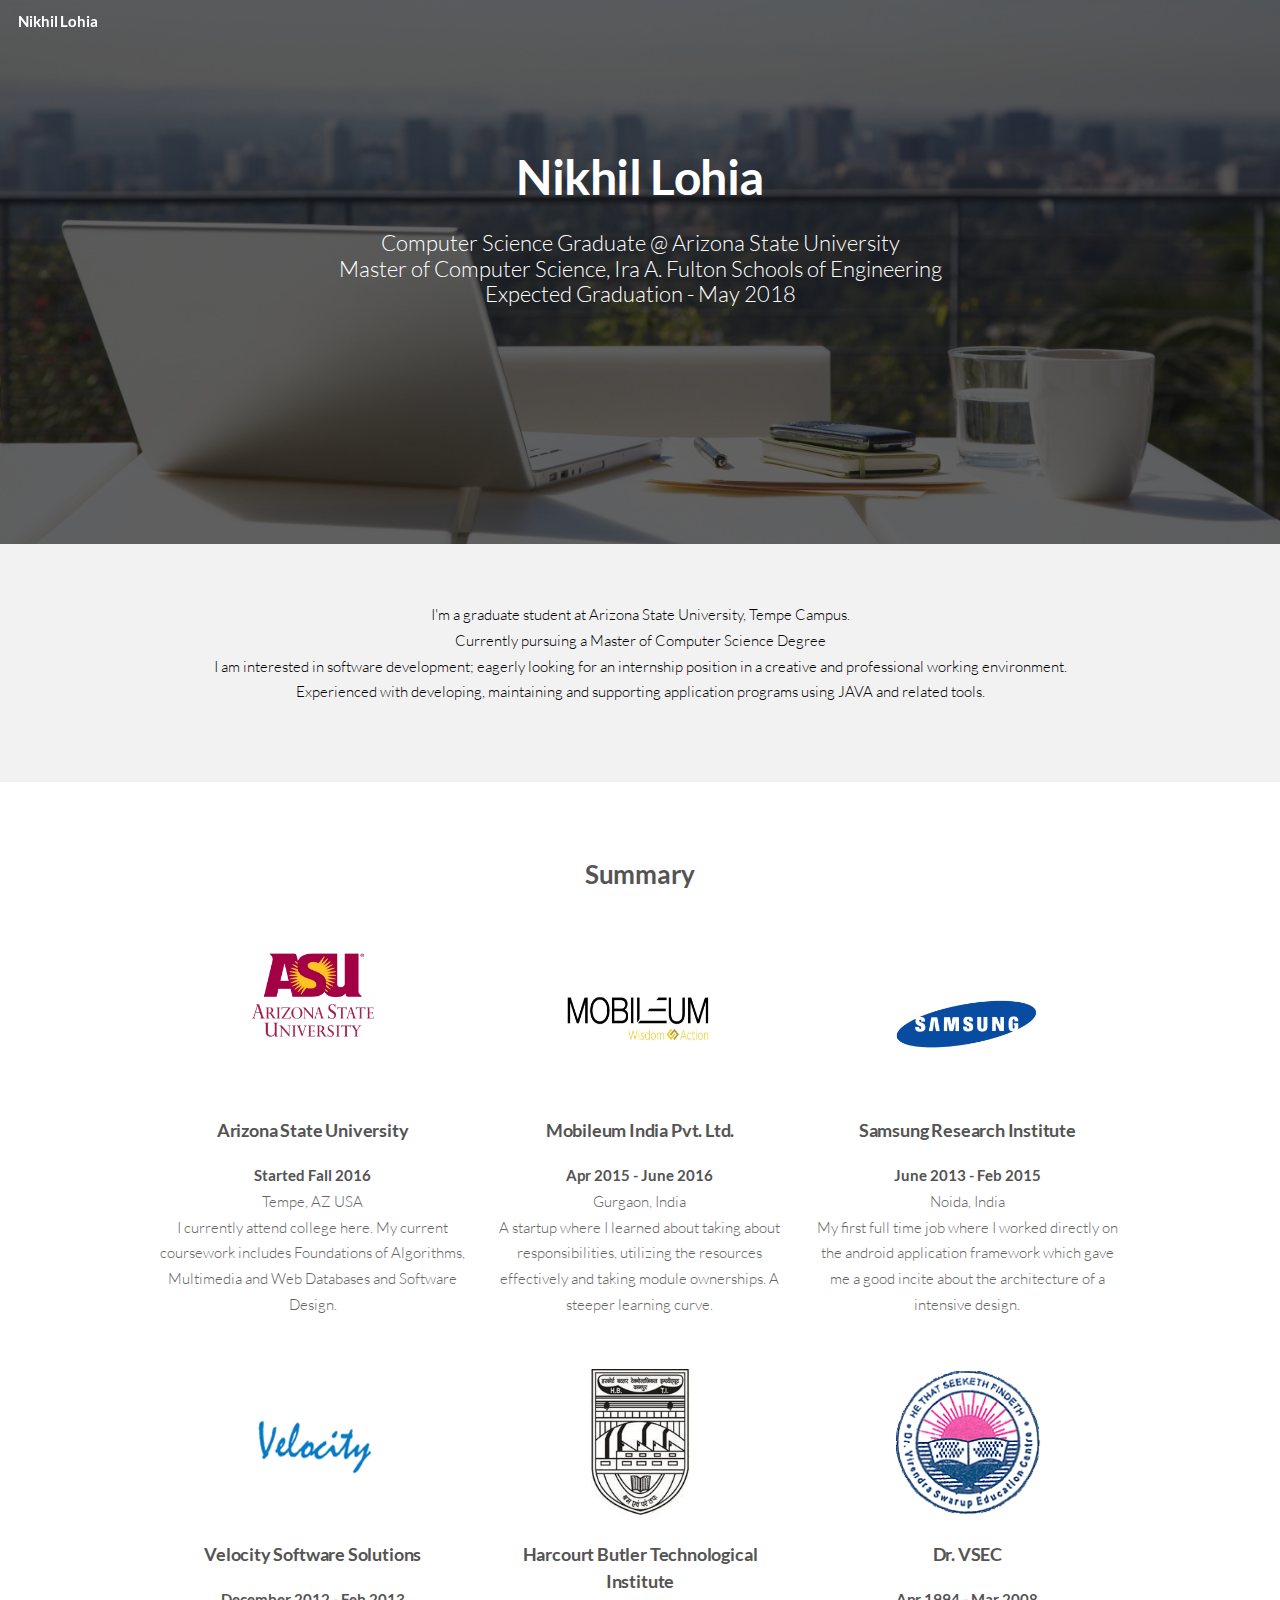
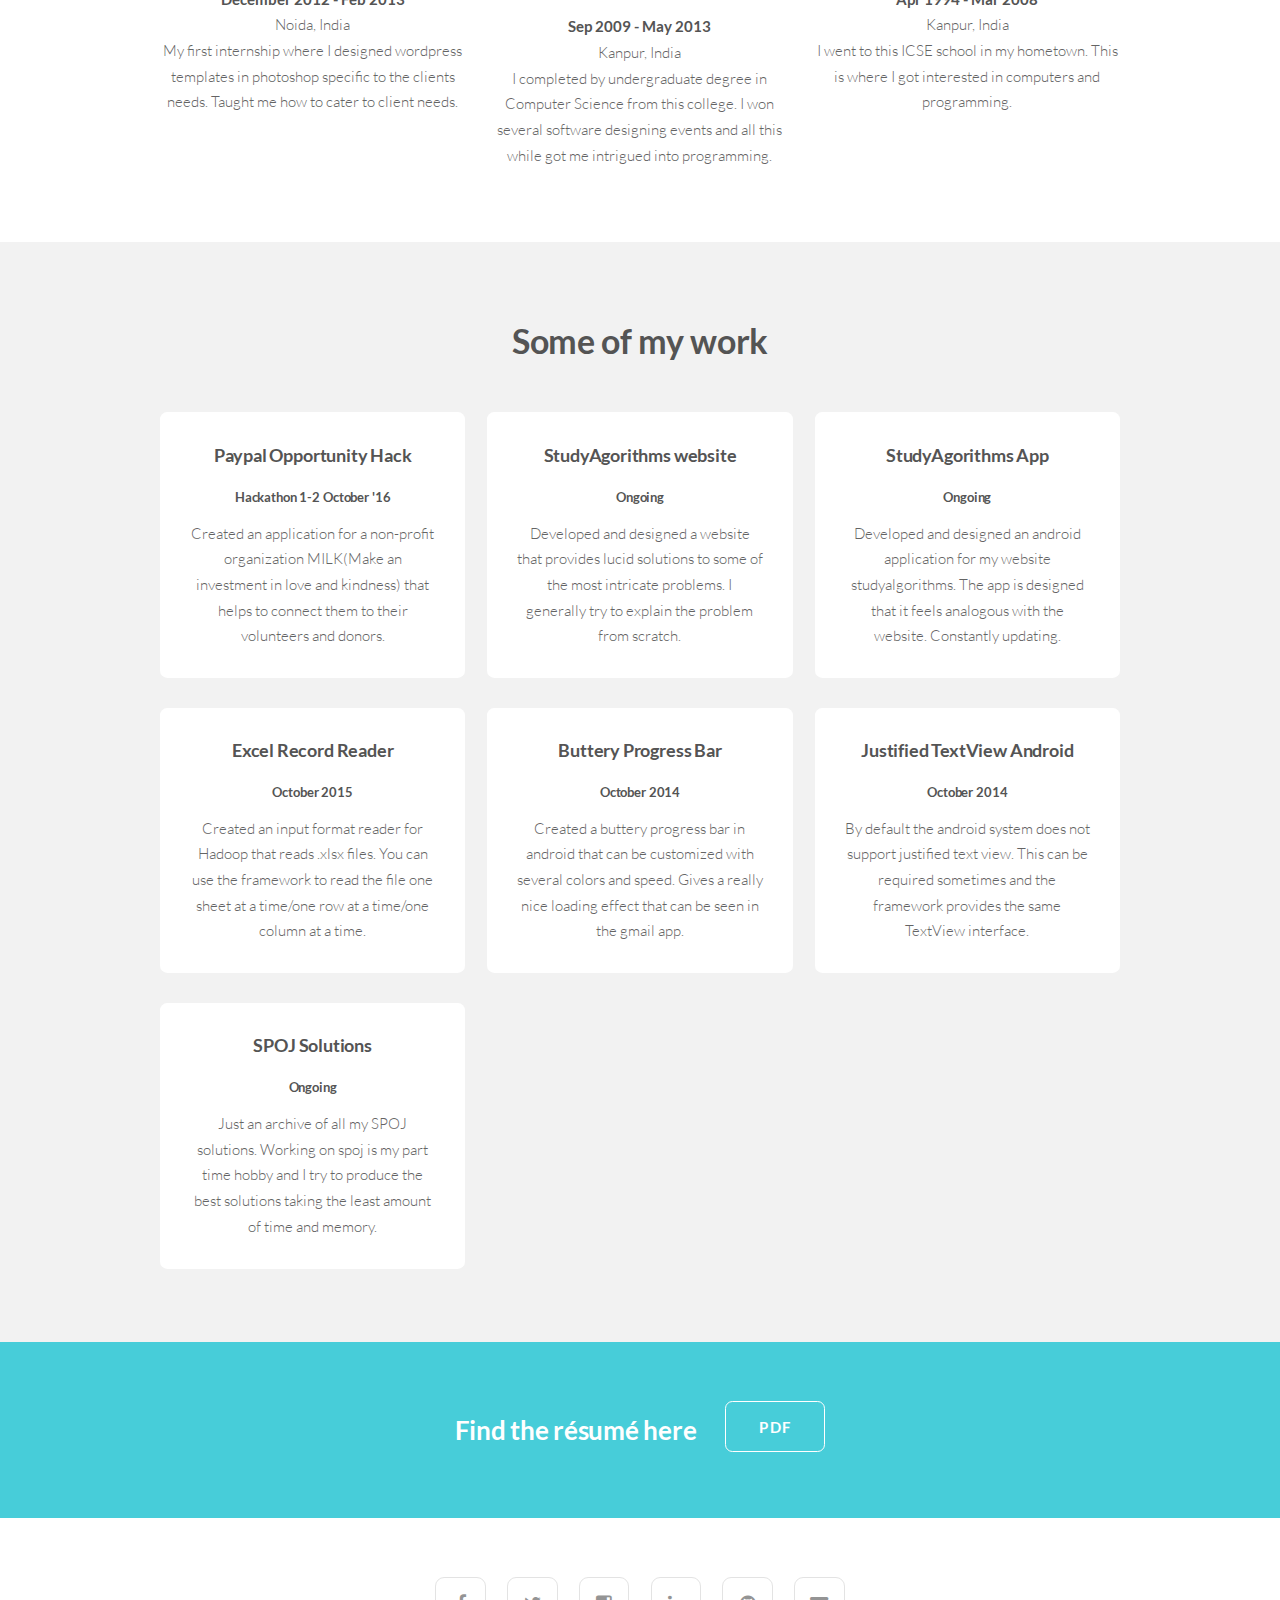
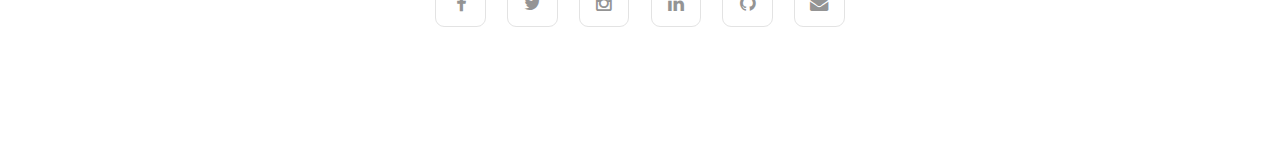
==== commit ee10e248: "Added the section of my completed work" ====
--- a/index.html
+++ b/index.html
@@ -162,6 +162,69 @@
 					<p></p>
 				</header>
 				<div class="row">
+					<div class="4u 6u(2) 12u(3)">
+						<article class="box post">
+							<a href="https://github.com/Opportunity-Hack-2016-AZ/Team14" target="_blank">
+								<h3>Paypal Opportunity Hack</h3>
+							</a>
+							<h5>Hackathon 1-2 October '16</h5>
+							<p>Created an application for a non-profit organization MILK(Make an investment in love and kindness) that helps to connect them to their volunteers and donors.</p>
+						</article>
+					</div>
+					<div class="4u 6u(2) 12u(3)">
+						<article class="box post">
+							<a href="https://www.studyalgorithms.com" target="_blank">
+								<h3>StudyAgorithms website</h3>
+							</a>
+							<h5>Ongoing</h5>
+							<p>Developed and designed a website that provides lucid solutions to some of the most intricate problems. I generally try to explain the problem from scratch.</p>
+						</article>
+					</div>
+					<div class="4u 6u(2) 12u(3)">
+						<article class="box post">
+							<a href="https://play.google.com/store/apps/details?id=com.nikoo28.studyalgorithms" target="_blank">
+								<h3>StudyAgorithms App</h3>
+							</a>
+							<h5>Ongoing</h5>
+							<p>Developed and designed an android application for my website studyalgorithms. The app is designed that it feels analogous with the website. Constantly updating.</p>
+						</article>
+					</div>
+					<div class="4u 6u(2) 12u(3)">
+						<article class="box post">
+							<a href="https://github.com/nikoo28/ExcelRecordReader" target="_blank">
+								<h3>Excel Record Reader</h3>
+							</a>
+							<h5>October 2015</h5>
+							<p>Created an input format reader for Hadoop that reads .xlsx files. You can use the framework to read the file one sheet at a time/one row at a time/one column at a time.</p>
+						</article>
+					</div>
+					<div class="4u 6u(2) 12u(3)">
+						<article class="box post">
+							<a href="https://github.com/nikoo28/buttery-progress-bar-android" target="_blank">
+								<h3>Buttery Progress Bar</h3>
+							</a>
+							<h5>October 2014</h5>
+							<p>Created a buttery progress bar in android that can be customized with several colors and speed. Gives a really nice loading effect that can be seen in the gmail app.</p>
+						</article>
+					</div>
+					<div class="4u 6u(2) 12u(3)">
+						<article class="box post">
+							<a href="https://github.com/nikoo28/justify-textview-android" target="_blank">
+								<h3>Justified TextView Android</h3>
+							</a>
+							<h5>October 2014</h5>
+							<p>By default the android system does not support justified text view. This can be required sometimes and the framework provides the same TextView interface.</p>
+						</article>
+					</div>
+					<div class="4u 6u(2) 12u(3)">
+						<article class="box post">
+							<a href="https://github.com/nikoo28/nikoo28-spoj-solutions" target="_blank">
+								<h3>SPOJ Solutions</h3>
+							</a>
+							<h5>Ongoing</h5>
+							<p>Just an archive of all my SPOJ solutions. Working on spoj is my part time hobby and I try to produce the best solutions taking the least amount of time and memory.</p>
+						</article>
+					</div>
 				</div>
 			</div>
 		</section>
--- a/css/style.css
+++ b/css/style.css
@@ -1253,16 +1253,16 @@
 	}
 
 		#banner:after {
-			-moz-transition: opacity 2s ease-in-out;
-			-webkit-transition: opacity 2s ease-in-out;
-			-o-transition: opacity 2s ease-in-out;
-			-ms-transition: opacity 2s ease-in-out;
-			transition: opacity 2s ease-in-out;
+			-moz-transition: opacity 3s ease-in-out;
+			-webkit-transition: opacity 3s ease-in-out;
+			-o-transition: opacity 3s ease-in-out;
+			-ms-transition: opacity 3s ease-in-out;
+			transition: opacity 3s ease-in-out;
 			background: black;
 			content: '';
 			height: 100%;
 			left: 0;
-			opacity: 0.7;
+			opacity: 0.5;
 			position: absolute;
 			top: 0;
 			width: 100%;
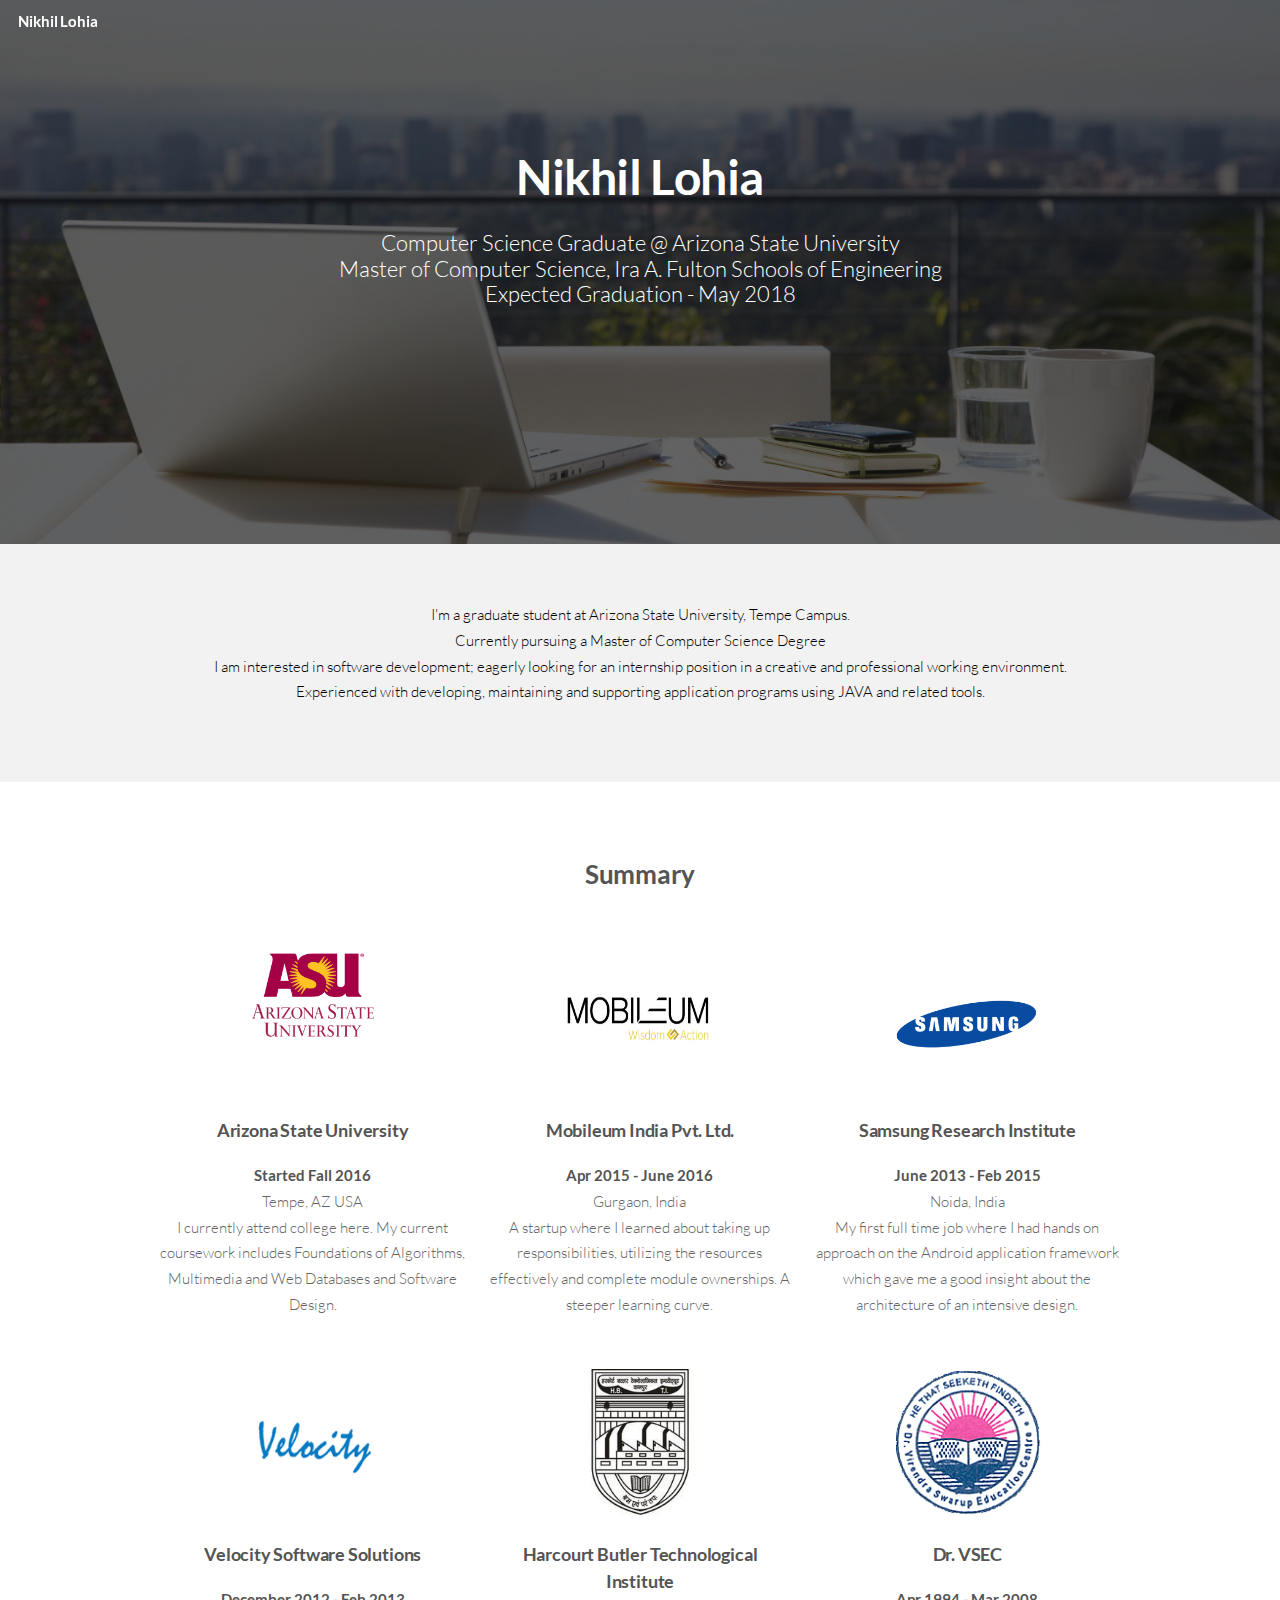
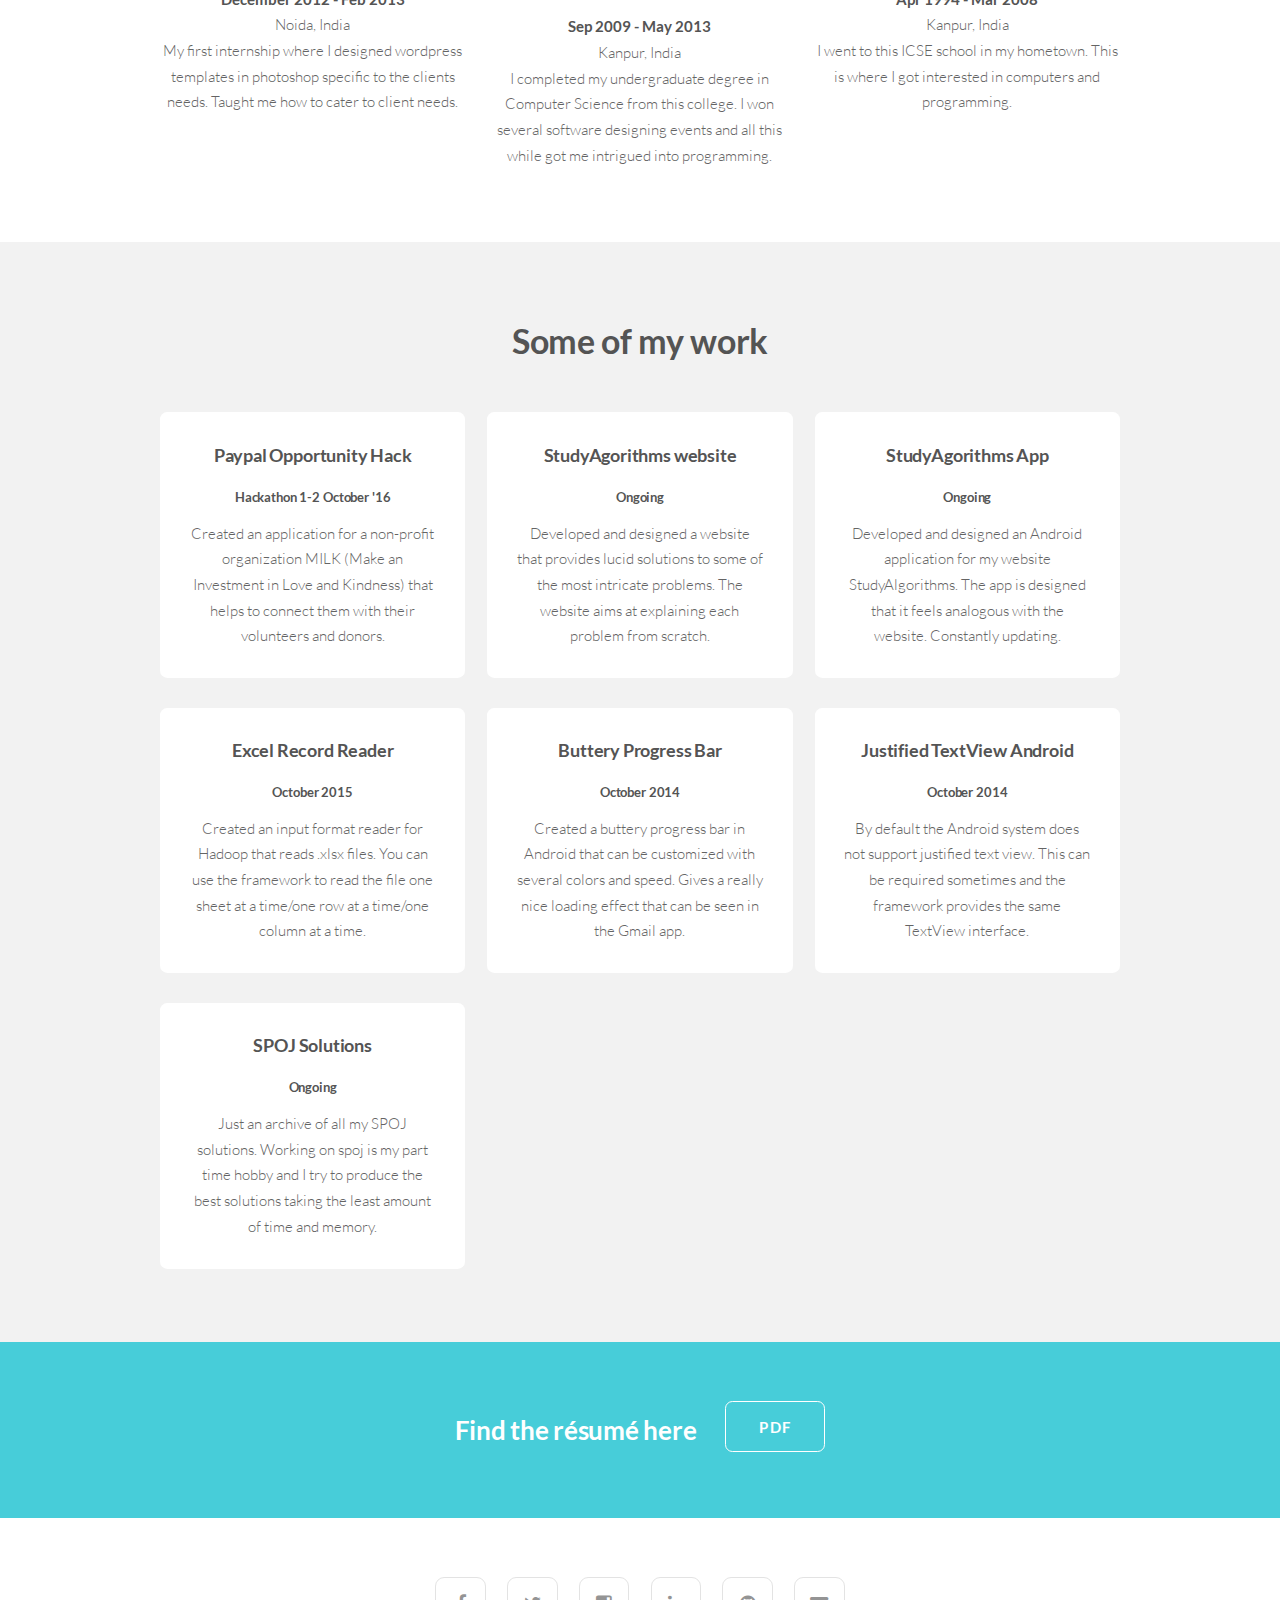
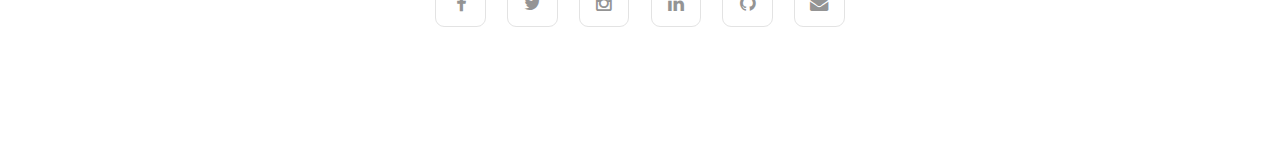
==== commit f7a6e3b6: "Corrected trivial typos" ====
--- a/index.html
+++ b/index.html
@@ -98,7 +98,7 @@
 							</a>
 							<p align="center">
 								<b>Apr 2015 - June 2016</b><br>Gurgaon, India<br>
-								A startup where I learned about taking about responsibilities, utilizing the resources effectively and taking module ownerships. A steeper learning curve.
+								A startup where I learned about taking up responsibilities, utilizing the resources effectively and complete module ownerships. A steeper learning curve.
 							</p>
 						</section>
 					</div>
@@ -110,7 +110,7 @@
 							</a>
 							<p align="center">
 								<b>June 2013 - Feb 2015</b><br>Noida, India<br>
-								My first full time job where I worked directly on the android application framework which gave me a good incite about the architecture of a intensive design.
+								My first full time job where I had hands on approach on the Android application framework which gave me a good insight about the architecture of an intensive design.
 							</p>
 						</section>
 					</div>
@@ -134,7 +134,7 @@
 							</a>
 							<p align="center">
 								<b>Sep 2009 - May 2013</b><br>Kanpur, India<br>
-								I completed by undergraduate degree in Computer Science from this college. I won several software designing events and all this while got me intrigued into programming.
+								I completed my undergraduate degree in Computer Science from this college. I won several software designing events and all this while got me intrigued into programming.
 							</p>
 						</section>
 					</div>
@@ -168,7 +168,7 @@
 								<h3>Paypal Opportunity Hack</h3>
 							</a>
 							<h5>Hackathon 1-2 October '16</h5>
-							<p>Created an application for a non-profit organization MILK(Make an investment in love and kindness) that helps to connect them to their volunteers and donors.</p>
+							<p>Created an application for a non-profit organization MILK (Make an Investment in Love and Kindness) that helps to connect them with their volunteers and donors.</p>
 						</article>
 					</div>
 					<div class="4u 6u(2) 12u(3)">
@@ -177,7 +177,7 @@
 								<h3>StudyAgorithms website</h3>
 							</a>
 							<h5>Ongoing</h5>
-							<p>Developed and designed a website that provides lucid solutions to some of the most intricate problems. I generally try to explain the problem from scratch.</p>
+							<p>Developed and designed a website that provides lucid solutions to some of the most intricate problems. The website aims at explaining each problem from scratch.</p>
 						</article>
 					</div>
 					<div class="4u 6u(2) 12u(3)">
@@ -186,7 +186,7 @@
 								<h3>StudyAgorithms App</h3>
 							</a>
 							<h5>Ongoing</h5>
-							<p>Developed and designed an android application for my website studyalgorithms. The app is designed that it feels analogous with the website. Constantly updating.</p>
+							<p>Developed and designed an Android application for my website StudyAlgorithms. The app is designed that it feels analogous with the website. Constantly updating.</p>
 						</article>
 					</div>
 					<div class="4u 6u(2) 12u(3)">
@@ -204,7 +204,7 @@
 								<h3>Buttery Progress Bar</h3>
 							</a>
 							<h5>October 2014</h5>
-							<p>Created a buttery progress bar in android that can be customized with several colors and speed. Gives a really nice loading effect that can be seen in the gmail app.</p>
+							<p>Created a buttery progress bar in Android that can be customized with several colors and speed. Gives a really nice loading effect that can be seen in the Gmail app.</p>
 						</article>
 					</div>
 					<div class="4u 6u(2) 12u(3)">
@@ -213,7 +213,7 @@
 								<h3>Justified TextView Android</h3>
 							</a>
 							<h5>October 2014</h5>
-							<p>By default the android system does not support justified text view. This can be required sometimes and the framework provides the same TextView interface.</p>
+							<p>By default the Android system does not support justified text view. This can be required sometimes and the framework provides the same TextView interface.</p>
 						</article>
 					</div>
 					<div class="4u 6u(2) 12u(3)">
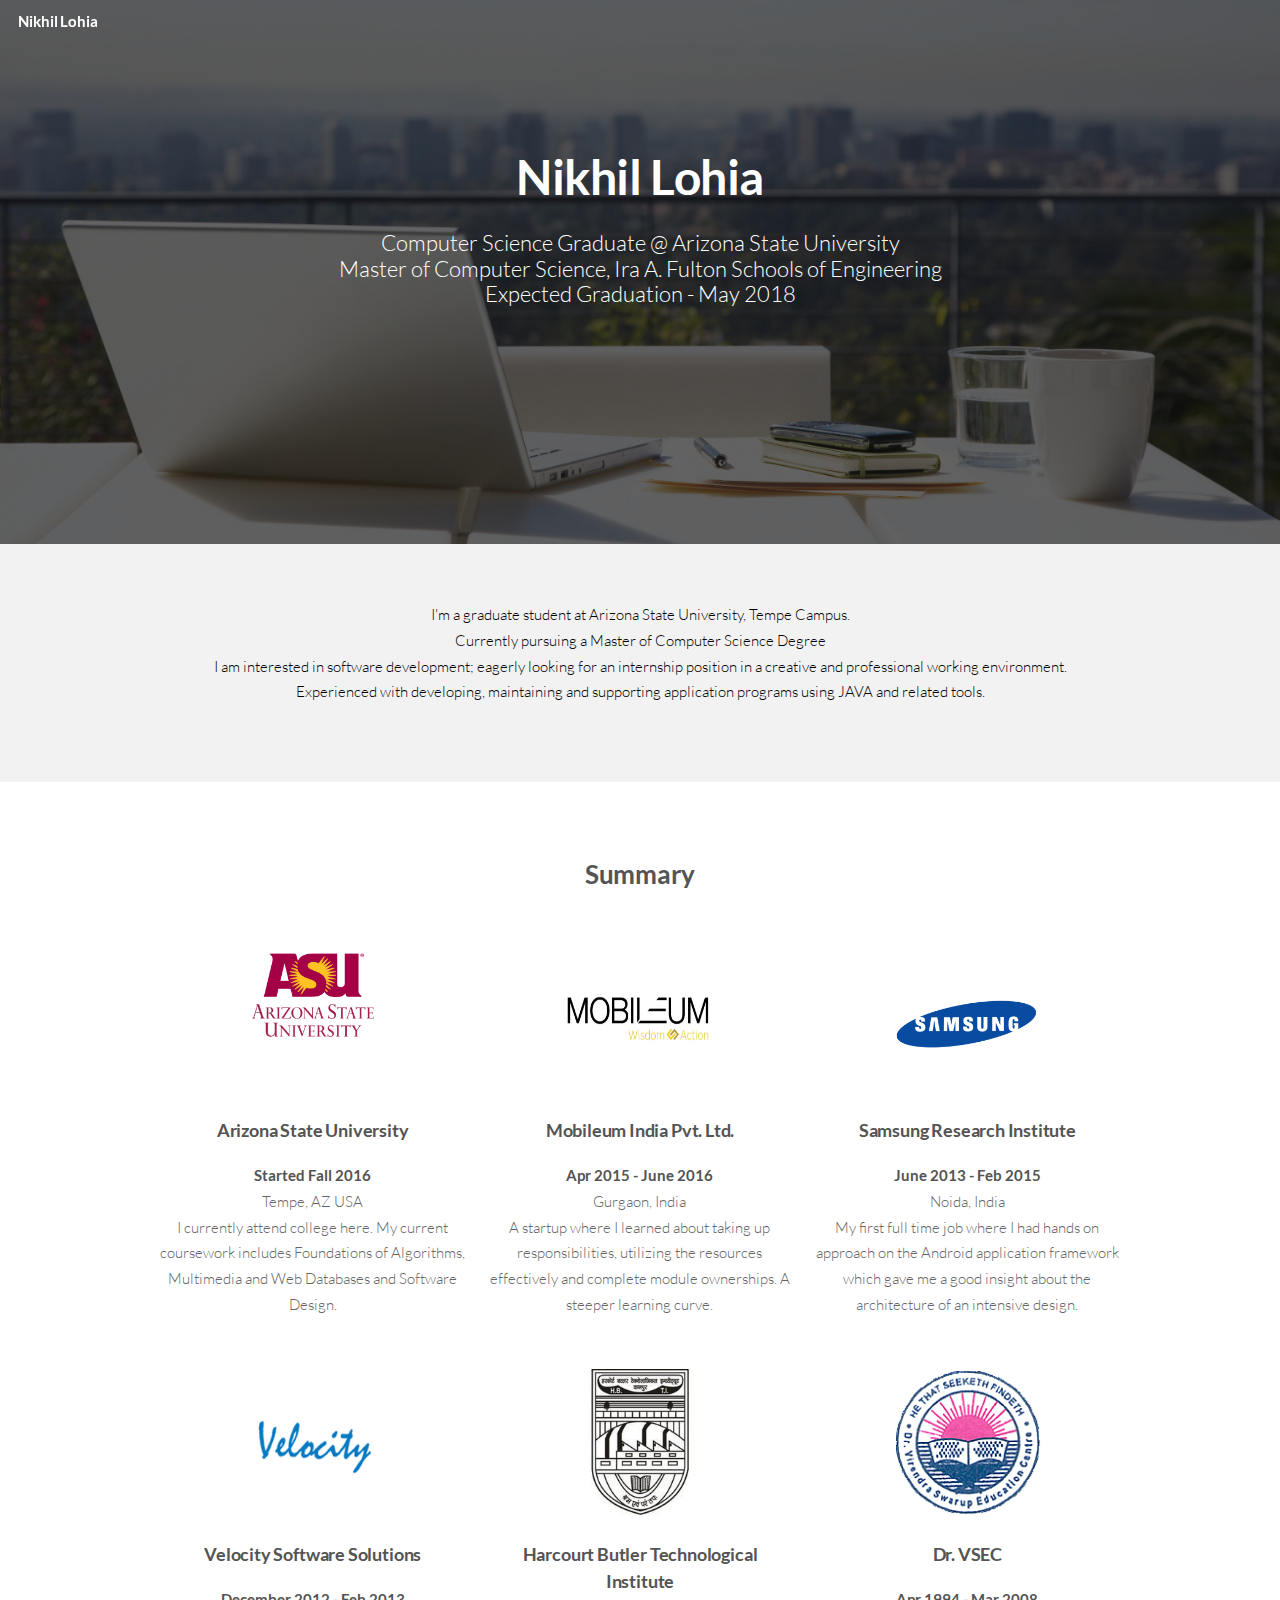
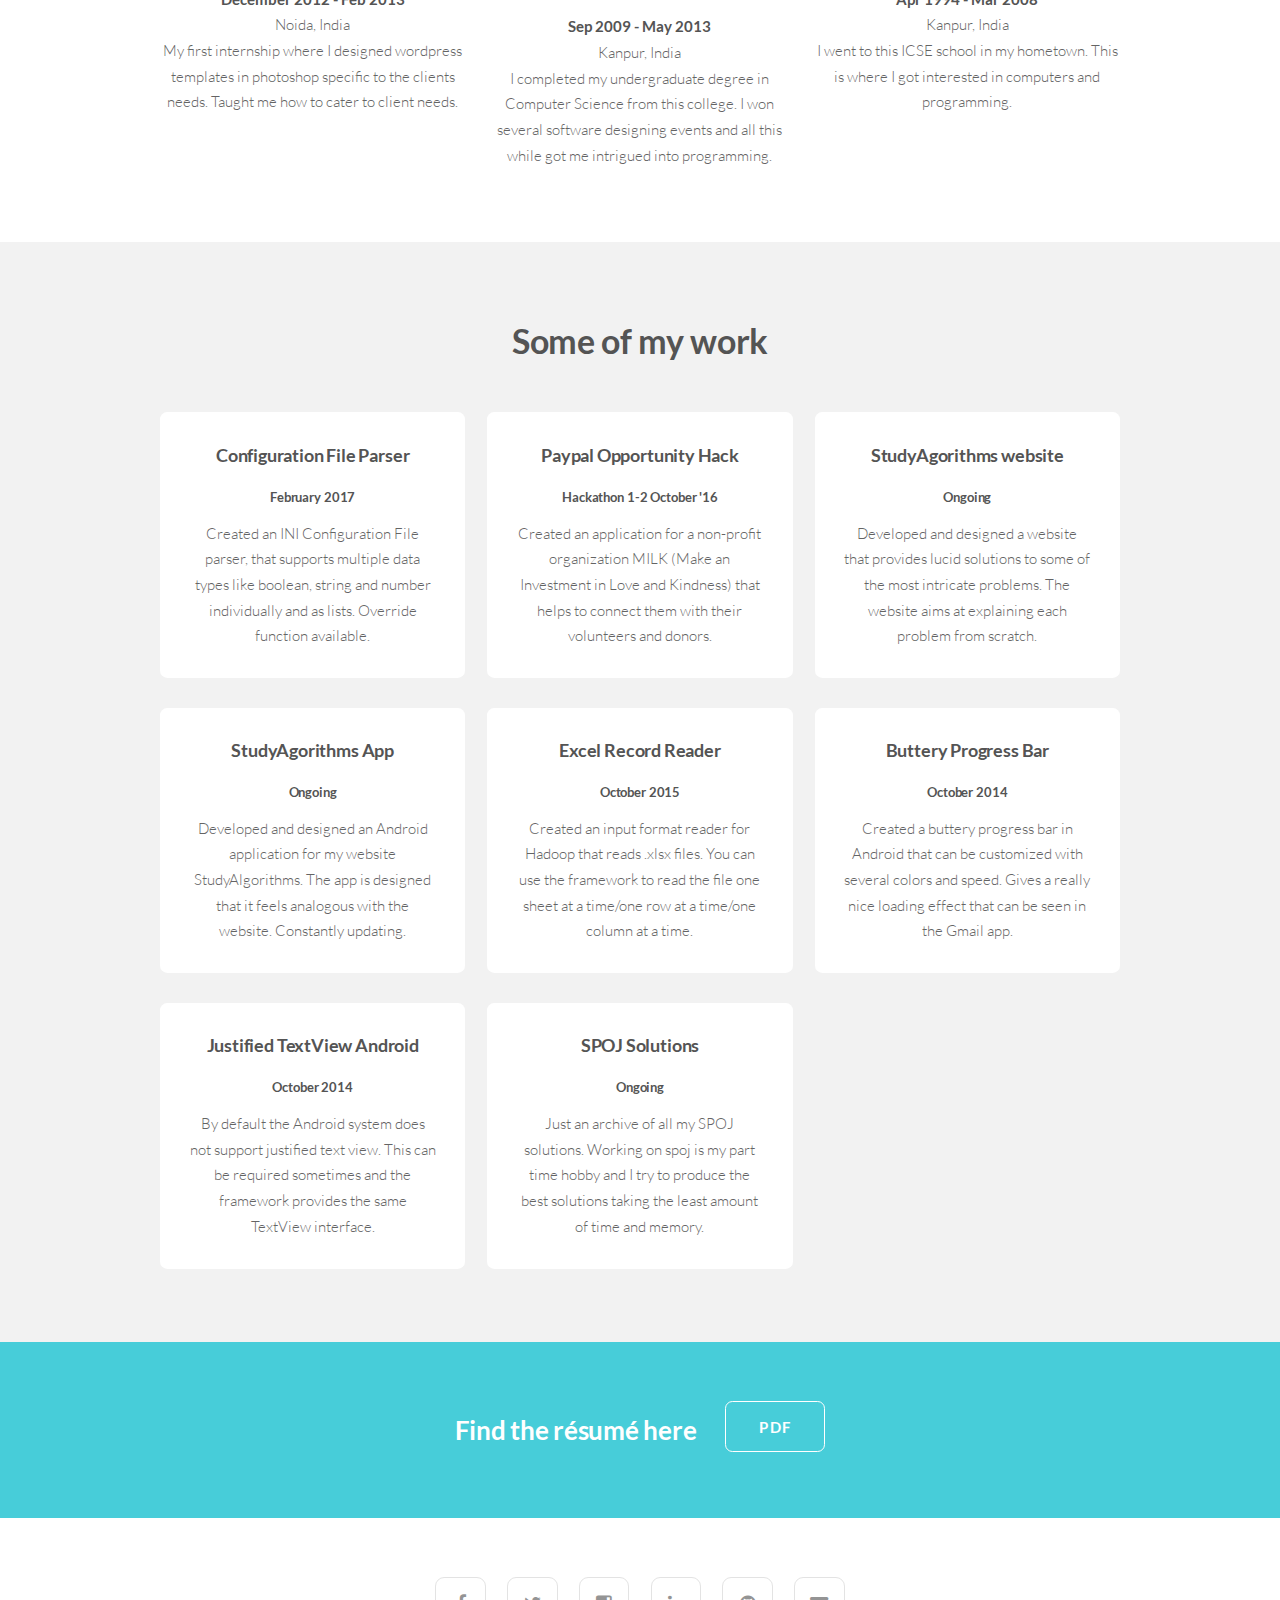
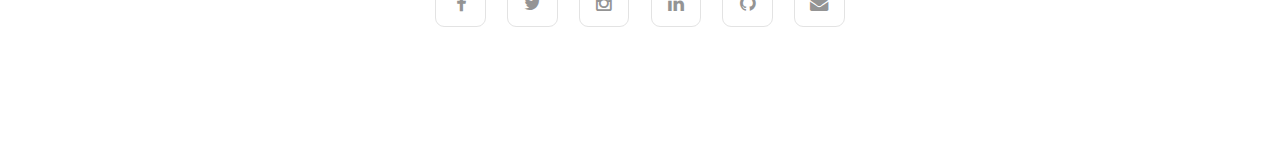
==== commit a8aa4aea: "Added a new github project" ====
--- a/index.html
+++ b/index.html
@@ -164,6 +164,15 @@
 				<div class="row">
 					<div class="4u 6u(2) 12u(3)">
 						<article class="box post">
+							<a href="https://github.com/nikoo28/ConfigurationFileParser" target="_blank">
+								<h3>Configuration File Parser</h3>
+							</a>
+							<h5>February 2017</h5>
+							<p>Created an INI Configuration File parser, that supports multiple data types like boolean, string and number individually and as lists. Override function available.</p>
+						</article>
+					</div>
+					<div class="4u 6u(2) 12u(3)">
+						<article class="box post">
 							<a href="https://github.com/Opportunity-Hack-2016-AZ/Team14" target="_blank">
 								<h3>Paypal Opportunity Hack</h3>
 							</a>
@@ -173,7 +182,7 @@
 					</div>
 					<div class="4u 6u(2) 12u(3)">
 						<article class="box post">
-							<a href="https://www.studyalgorithms.com" target="_blank">
+							<a href="http://www.studyalgorithms.com" target="_blank">
 								<h3>StudyAgorithms website</h3>
 							</a>
 							<h5>Ongoing</h5>
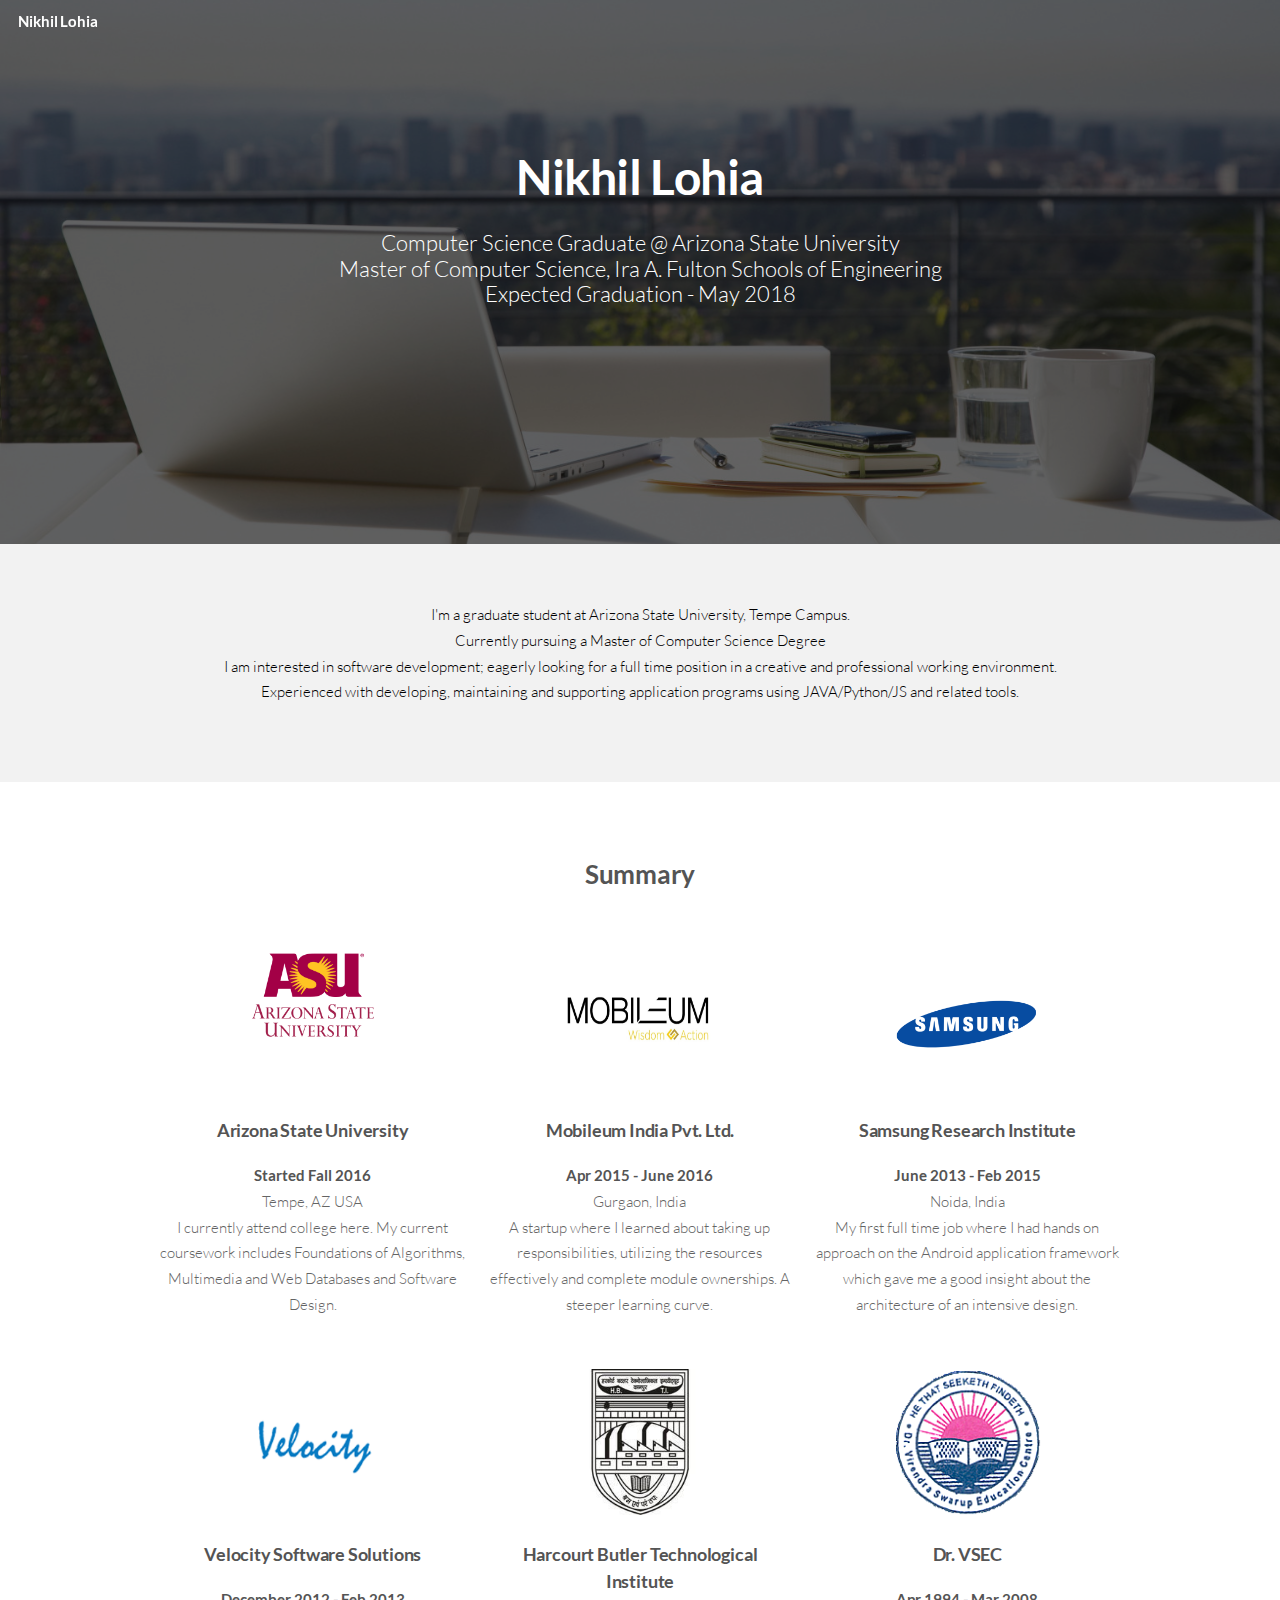
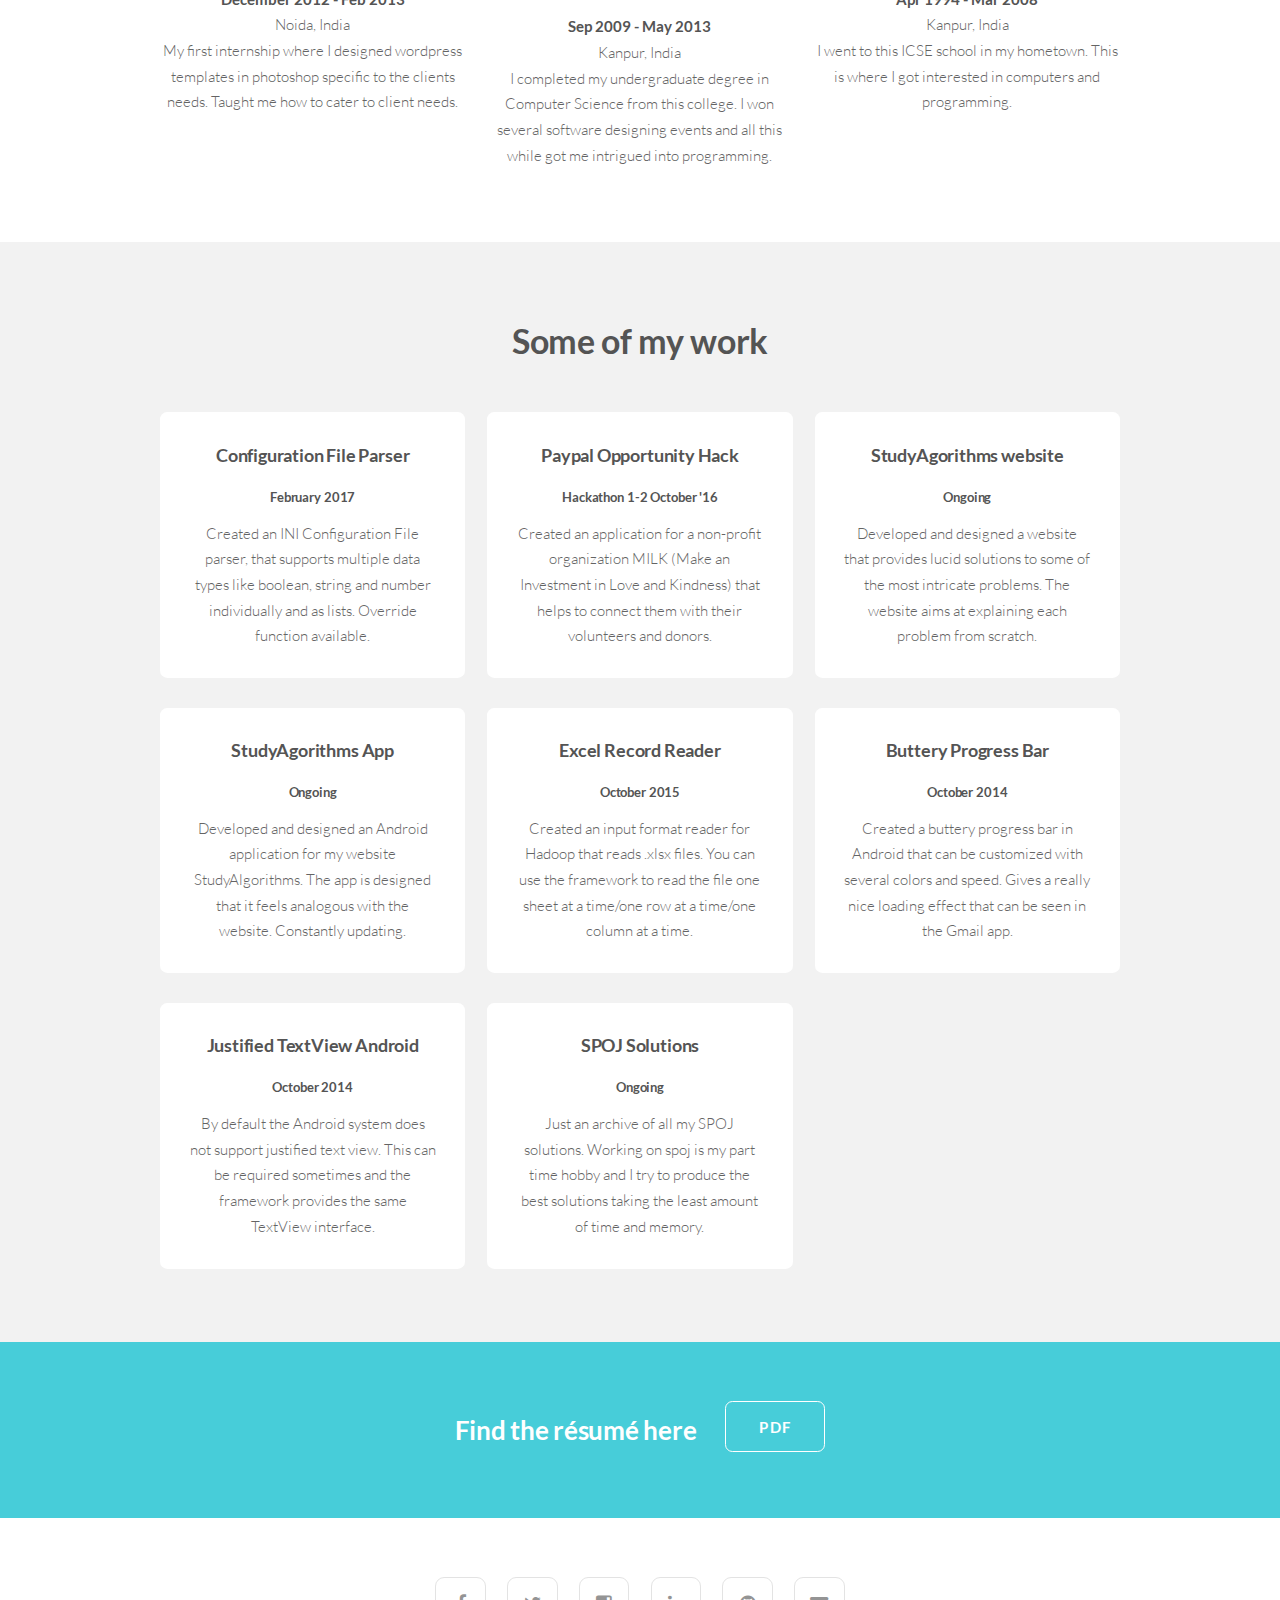
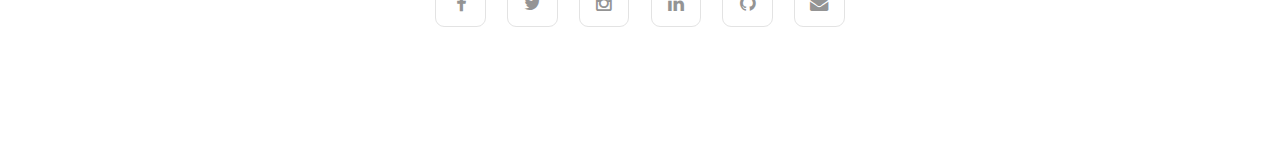
==== commit 4ff10753: "Updated resume and about me" ====
--- a/index.html
+++ b/index.html
@@ -65,7 +65,7 @@
 				<header class="major">
 					<p style="color: black">I'm a graduate student at Arizona State University, Tempe Campus. <br />
 						Currently pursuing a Master of Computer Science Degree<br />
-						I am interested in software development; eagerly looking for an internship position in a creative and professional working environment.<br /> Experienced with developing, maintaining and supporting application programs using JAVA and related tools.
+						I am interested in software development; eagerly looking for a full time position in a creative and professional working environment.<br /> Experienced with developing, maintaining and supporting application programs using JAVA/Python/JS and related tools.
 					</p>
 					<br/>
 				</header>
